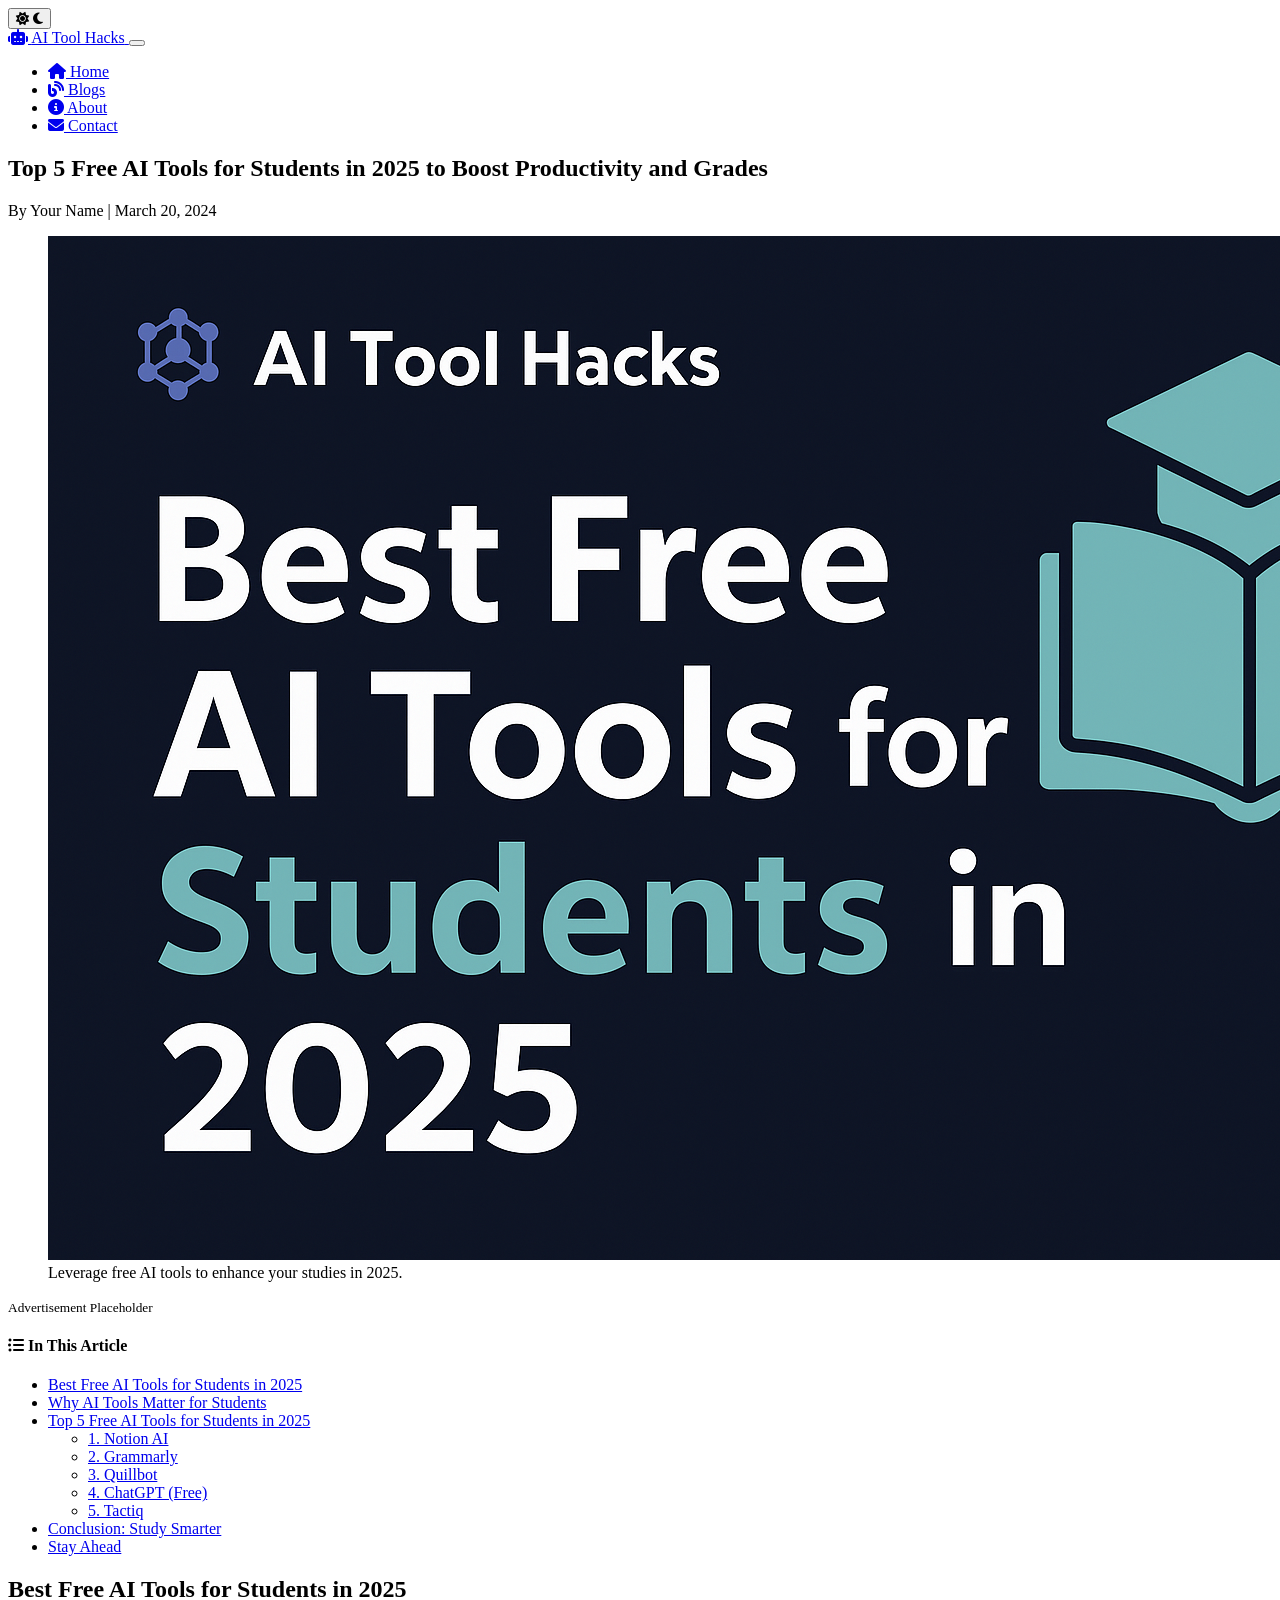
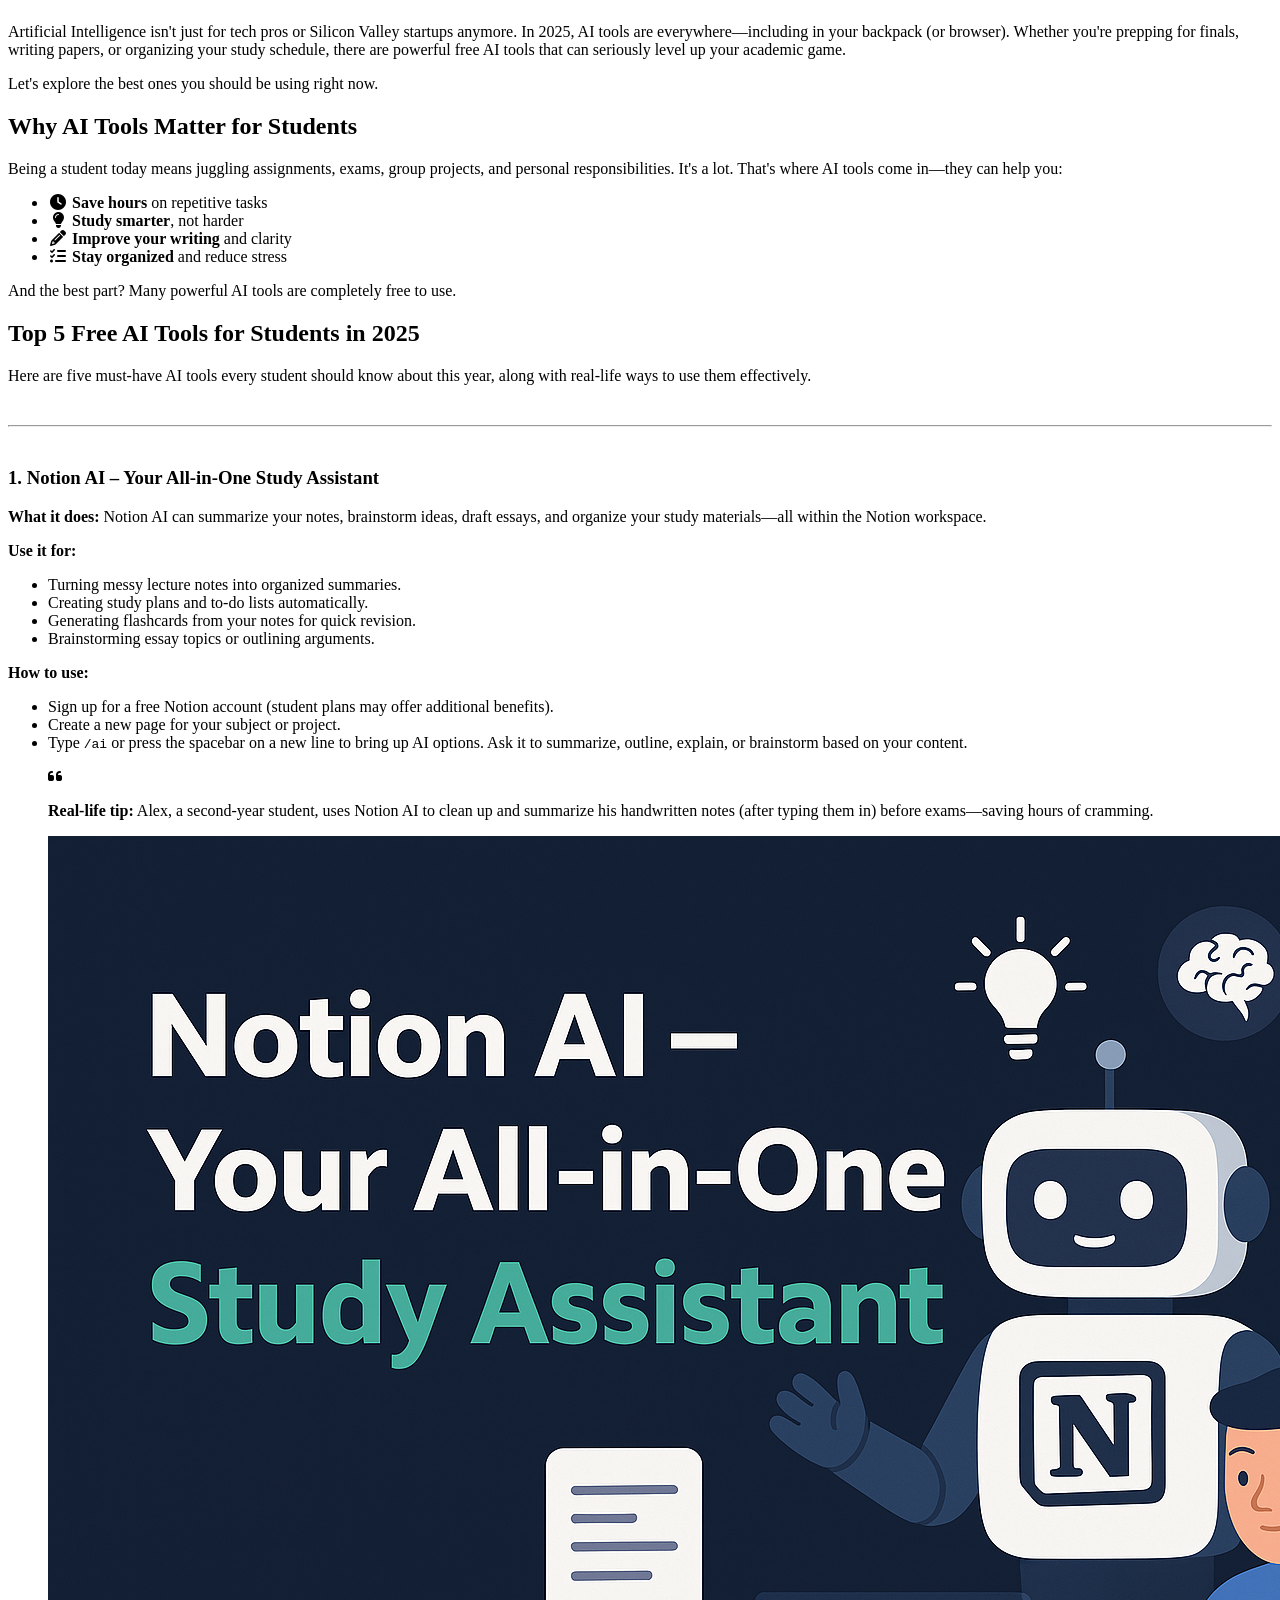
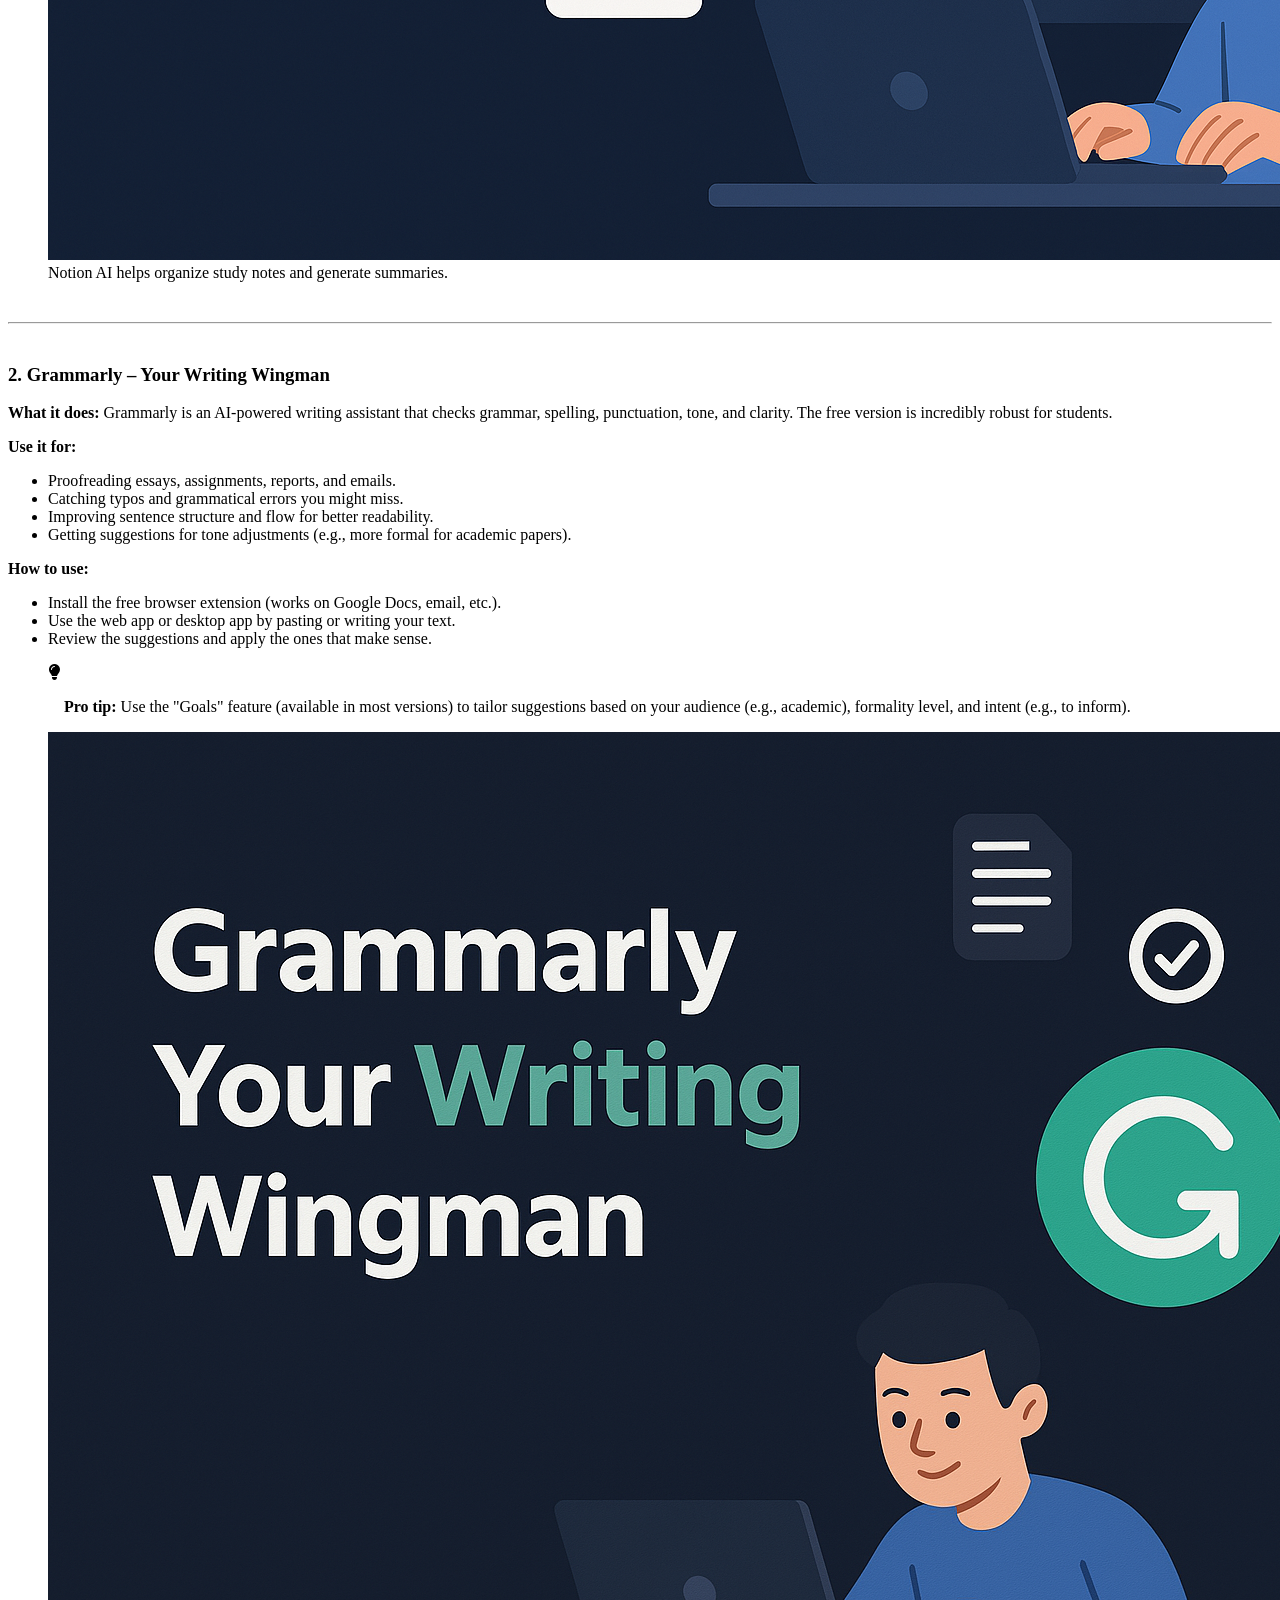
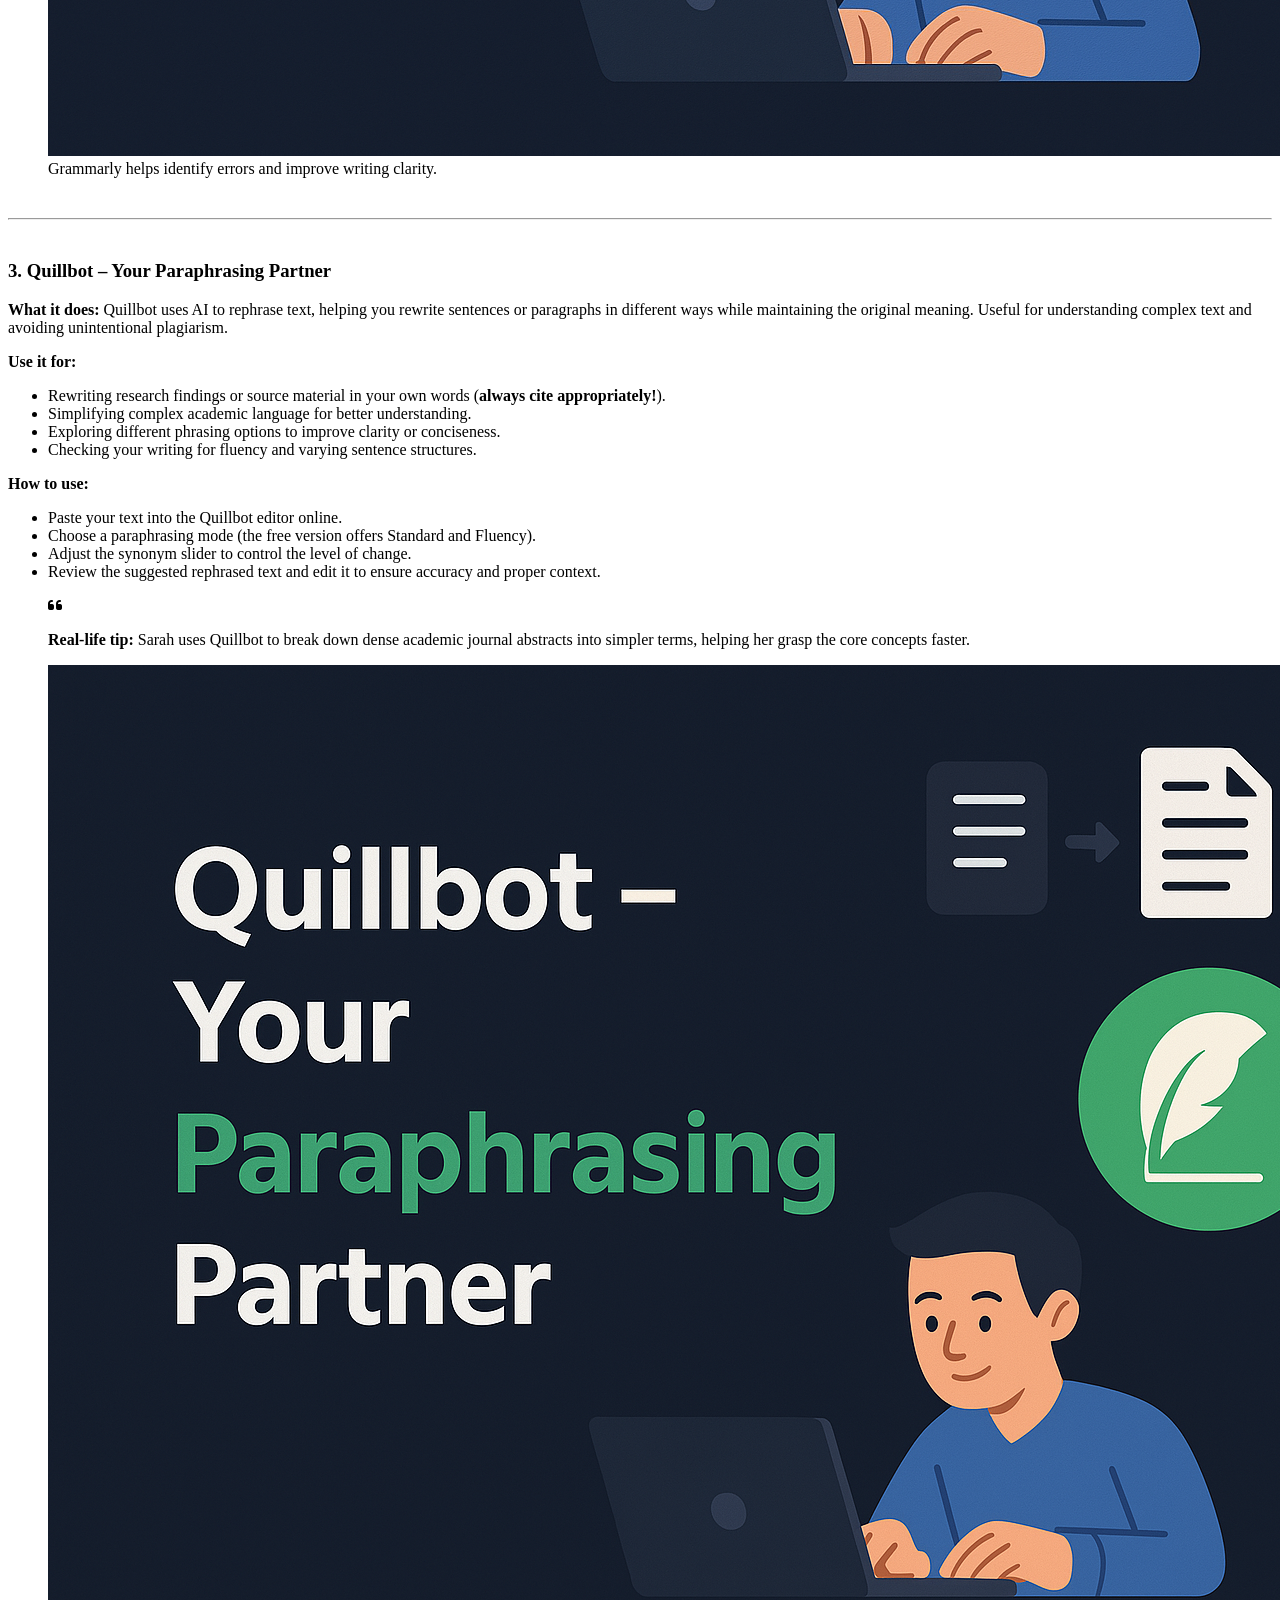
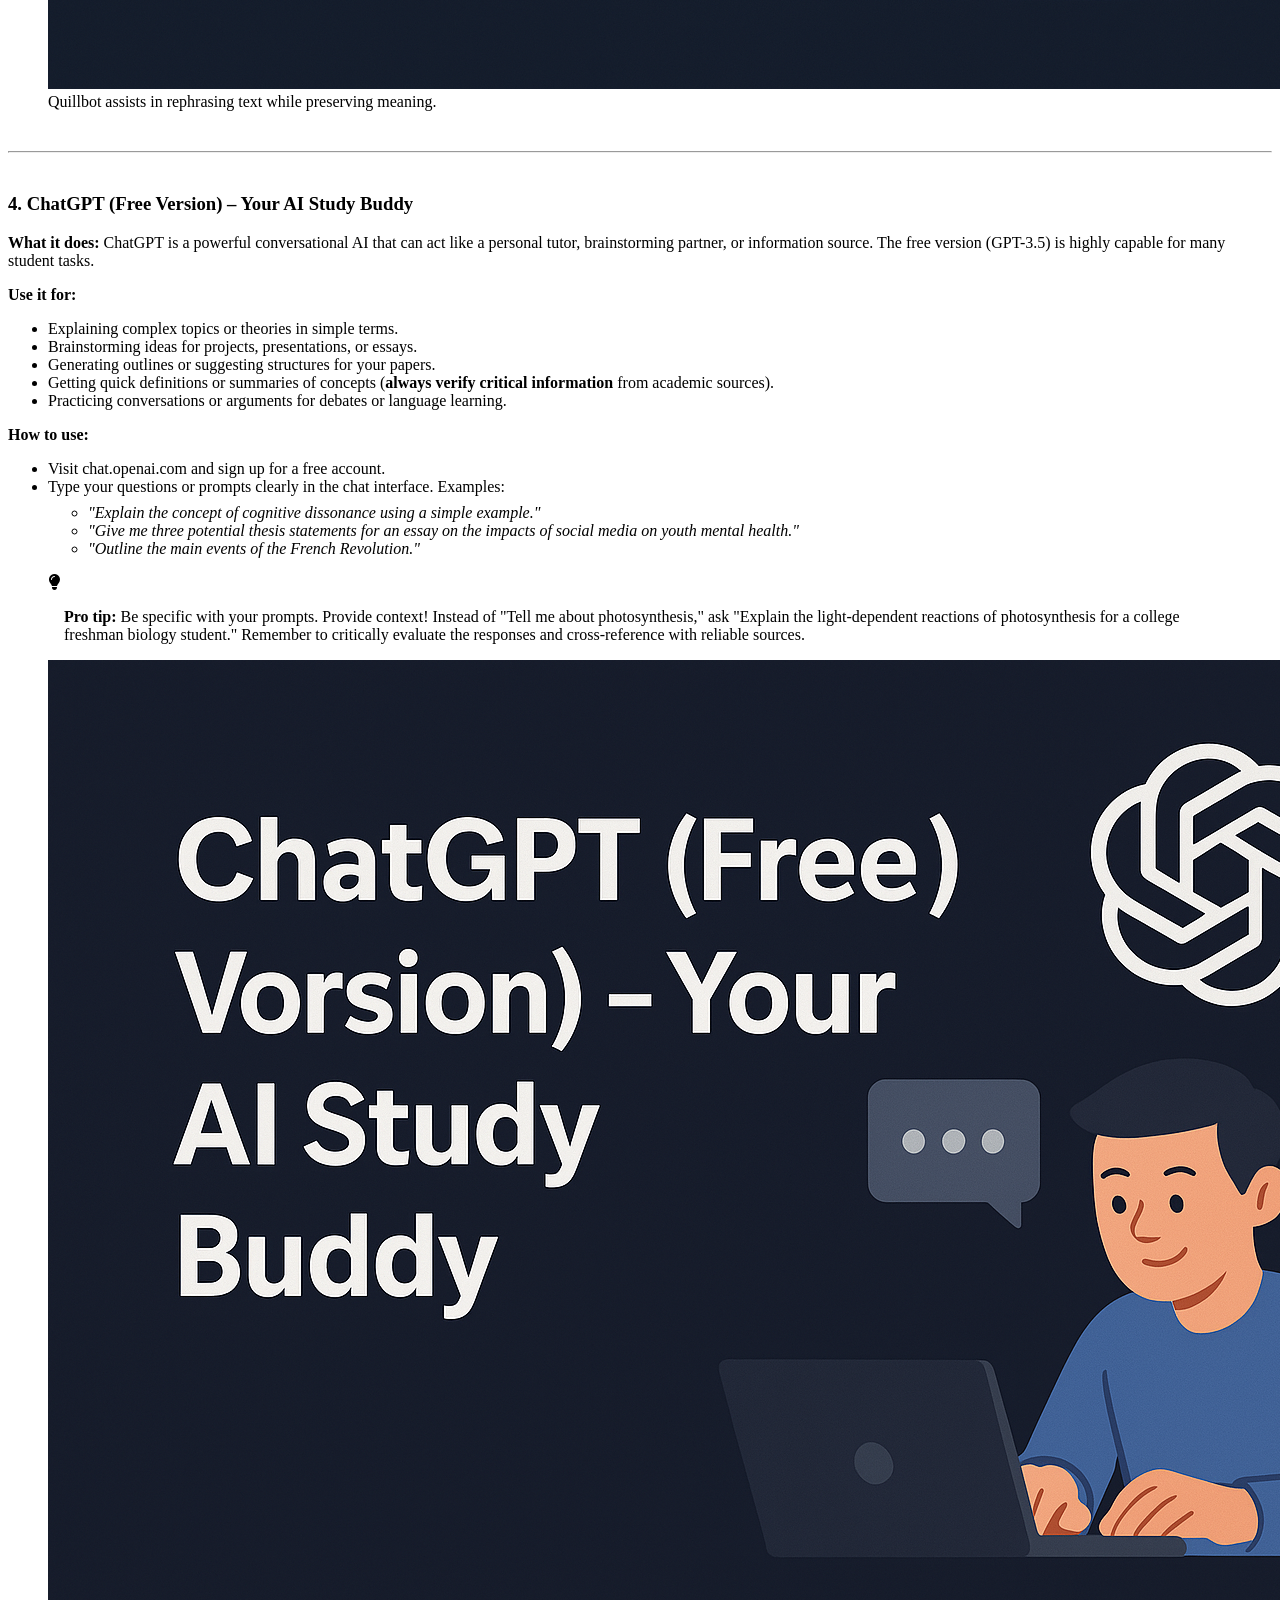
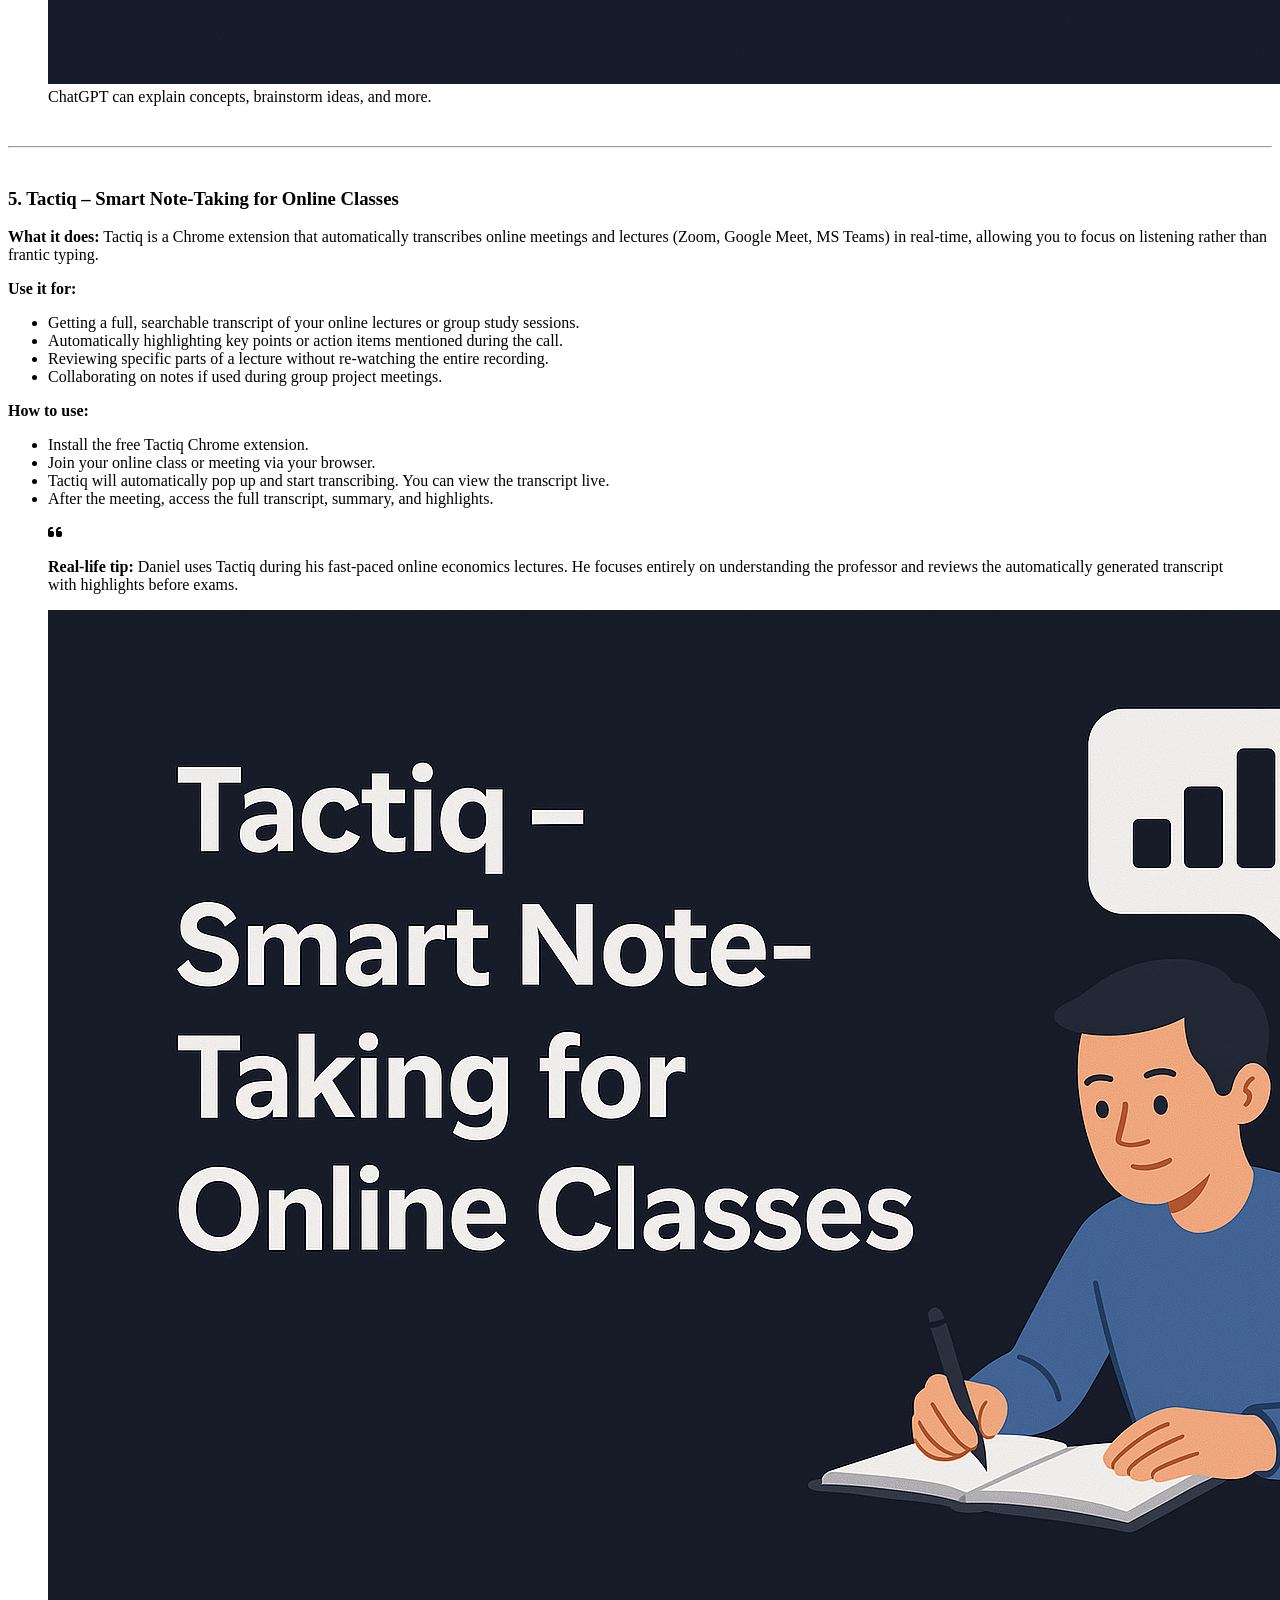
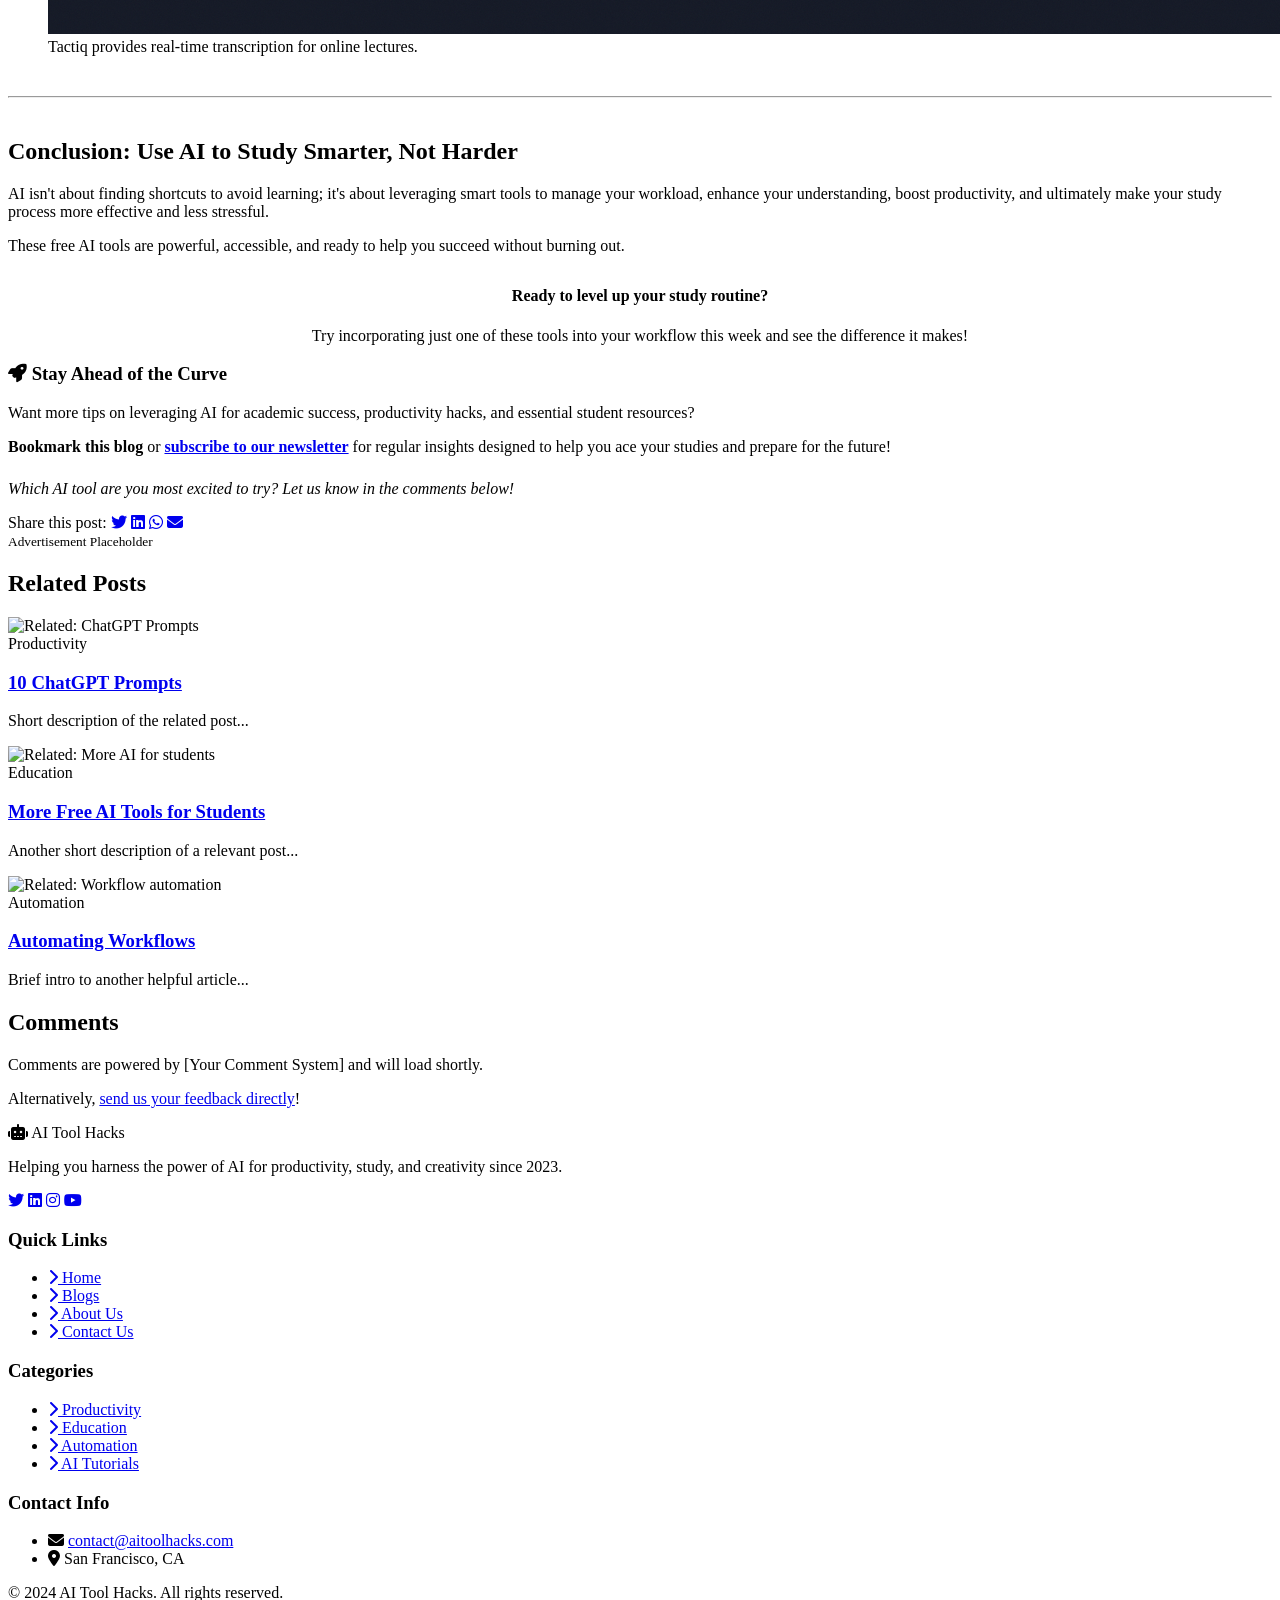
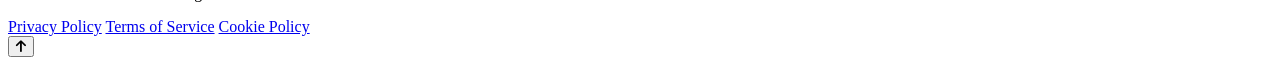
==== blog/blog1.html @ 60e27193 "Some changes" ====
<!DOCTYPE html>
<!-- Added data-page attribute for robust nav highlighting -->
<html lang="en" data-theme="dark" data-page="blog-post">

<head>
    <meta charset="UTF-8">
    <meta name="viewport" content="width=device-width, initial-scale=1.0">

    <!-- === SEO Meta Tags (From original blog1.html) === -->
    <title>Top 5 Free AI Tools for Students in 2025 - AI Tool Hacks</title>
    <meta name="description" content="Discover the best free AI tools for students in 2025 to improve writing, study smarter, take better notes, and save time—all without spending a dime.">
    <link rel="canonical" href="https://www.aitoolhacks.com/blog/free-ai-tools-students-2025" />

    <!-- Open Graph / Facebook (From original blog1.html) -->
    <meta property="og:type" content="article">
    <meta property="og:url" content="https://www.aitoolhacks.com/blog/free-ai-tools-students-2025">
    <meta property="og:title" content="Top 5 Free AI Tools for Students in 2025 to Boost Productivity and Grades - AI Tool Hacks">
    <meta property="og:description" content="Discover the best free AI tools for students in 2025 to improve writing, study smarter, take better notes, and save time.">
    <meta property="og:image" content="https://www.aitoolhacks.com/images/blog/students-ai-tools-cover.jpg">
    <meta property="article:published_time" content="2024-03-20T10:00:00Z" />
    <meta property="article:author" content="Your Name" /> <!-- ★ UPDATE Author if needed ★ -->

    <!-- Twitter (From original blog1.html) -->
    <meta property="twitter:card" content="summary_large_image">
    <meta property="twitter:url" content="https://www.aitoolhacks.com/blog/free-ai-tools-students-2025">
    <meta property="twitter:title" content="Top 5 Free AI Tools for Students in 2025 - AI Tool Hacks">
    <meta property="twitter:description" content="Discover the best free AI tools for students in 2025 to improve writing, study smarter, take better notes, and save time.">
    <meta property="twitter:image" content="https://www.aitoolhacks.com/images/blog/students-ai-tools-cover.jpg">

    <!-- Favicon (Add your favicon links here) -->
    <!-- <link rel="icon" href="/favicon.ico" sizes="any"> -->

    <!-- Stylesheets -->
    <link rel="stylesheet" href="https://cdnjs.cloudflare.com/ajax/libs/font-awesome/6.4.0/css/all.min.css" integrity="sha512-iecdLmaskl7CVkqkXNQ/ZH/XLlvWZOJyj7Yy7tcenmpD1ypASozpmT/E0iPtmFIB46ZmdtAc9eNBvH0H/ZpiBw==" crossorigin="anonymous" referrerpolicy="no-referrer" />
    <!-- ★ CRITICAL: Verify this path is correct relative to your HTML file location ★ -->
    <link rel="stylesheet" href="../assets/css/blog1.css">

    <!-- Google AdSense placeholder (From original blog1.html) -->
    <script async src="https://pagead2.googlesyndication.com/pagead/js/adsbygoogle.js?client=ca-pub-0000000000000000" crossorigin="anonymous"></script> <!-- ★ UPDATE Client ID ★ -->

    <!-- No-JS Fallback Message Style -->
    <noscript>
        <style>
            .no-js-message {
                background-color: #334155; color: #f8fafc; padding: 0.75rem 1rem; text-align: center; border-bottom: 1px solid #475569; font-size: 0.9rem; position: sticky; top: 0; z-index: 1005;
            }
            [data-theme="light"] .no-js-message {
                 background-color: #fef3c7; color: #78350f; border-bottom: 1px solid #fcd34d;
            }
        </style>
    </noscript>
</head>
<body>
    <!-- No-JS Fallback Message -->
    <noscript>
        <div class="no-js-message">
            JavaScript is disabled. Theme switching, mobile navigation, animations, and table of contents links may not work as intended.
        </div>
    </noscript>

    <!-- Theme Toggle (From Template) -->
    <button class="theme-toggle" aria-label="Toggle light mode">
        <i class="fas fa-sun"></i>
        <i class="fas fa-moon"></i>
    </button>

    <!-- Reusable Navigation (Structure from Template, content verified against original blog1) -->
    <nav class="navbar" role="navigation" aria-label="Main Navigation">
        <div class="container">
            <a href="/" class="logo" data-nav="logo">
                <span class="logo-icon"><i class="fas fa-robot"></i></span>
                <span>AI Tool Hacks</span>
            </a>
            <button class="menu-toggle" aria-label="Toggle navigation" aria-expanded="false" aria-controls="nav-links-list">
                <span class="hamburger"></span>
            </button>
            <ul class="nav-links" id="nav-links-list">
                <li><a href="/index.html" data-nav="home"><i class="fas fa-home"></i> Home</a></li>
                <li><a href="/blogs.html" data-nav="blogs"><i class="fas fa-blog"></i> Blogs</a></li>
                <li><a href="/about.html" data-nav="about"><i class="fas fa-info-circle"></i> About</a></li>
                <li><a href="/contact.html" data-nav="contact"><i class="fas fa-envelope"></i> Contact</a></li>
            </ul>
        </div>
    </nav>

    <!-- Main Blog Post Content -->
    <main class="blog-container container">
         <!-- Add 'animate-on-scroll' class for JS targeting -->
        <article class="blog-post animate-on-scroll">
            <header class="blog-post-header">
                <!-- === Content from original blog1.html === -->
                <h1>Top 5 Free AI Tools for Students in 2025 to Boost Productivity and Grades</h1>
                 <div class="blog-post-meta">
                     <span class="author-name">By Your Name</span> <!-- ★ UPDATE Author ★ -->
                     <span class="separator">|</span>
                     <time datetime="2024-03-20">March 20, 2024</time> <!-- ★ UPDATE Date if needed ★ -->
                 </div>
                 <!-- === END UPDATE SECTION === -->
            </header>

            <!-- Optional Cover Image (From original blog1.html) -->
            <figure class="cover-image">
                 <!-- === UPDATE THIS IMAGE PER POST (or remove figure) === -->
                 <img src="../assets/images/blog1/ai_for_student.png"
                      alt="Students collaborating around a laptop displaying abstract AI concepts"
                      loading="lazy">
                 <figcaption>Leverage free AI tools to enhance your studies in 2025.</figcaption>
                 <!-- === END UPDATE SECTION === -->
            </figure>

             <!-- AdSense Banner (Top of Content) -->
             <div class="ad-container ad-container-post">
                 <ins class="adsbygoogle" style="display:block; text-align:center;" data-ad-layout="in-article" data-ad-format="fluid" data-ad-client="ca-pub-0000000000000000" data-ad-slot="1111111111"></ins> <!-- ★ UPDATE Codes ★ -->
                 <script>(adsbygoogle = window.adsbygoogle || []).push({});</script>
                 <small class="ad-placeholder-text">Advertisement Placeholder</small>
             </div>

             <!-- === START BLOG POST CONTENT (From original blog1.html / PDF) === -->
             <section class="blog-post-content">

                 <!-- TOC (From original blog1.html) -->
                 <nav class="toc animate-on-scroll" aria-labelledby="toc-heading">
                      <h4 id="toc-heading"><i class="fas fa-list-ul" aria-hidden="true"></i> In This Article</h4>
                     <ul>
                         <li><a href="#intro">Best Free AI Tools for Students in 2025</a></li>
                         <li><a href="#why-ai-matters">Why AI Tools Matter for Students</a></li>
                         <li><a href="#top-5-tools">Top 5 Free AI Tools for Students in 2025</a>
                             <ul>
                                 <li><a href="#tool-notion-ai">1. Notion AI</a></li>
                                 <li><a href="#tool-grammarly">2. Grammarly</a></li>
                                 <li><a href="#tool-quillbot">3. Quillbot</a></li>
                                 <li><a href="#tool-chatgpt">4. ChatGPT (Free)</a></li>
                                 <li><a href="#tool-tactiq">5. Tactiq</a></li>
                             </ul>
                         </li>
                         <li><a href="#conclusion">Conclusion: Study Smarter</a></li>
                         <li><a href="#cta">Stay Ahead</a></li>
                     </ul>
                 </nav>

                 <!-- Content Sections (Ensure all tags are properly closed) -->
                 <h2 id="intro">Best Free AI Tools for Students in 2025</h2>
                 <p>Artificial Intelligence isn't just for tech pros or Silicon Valley startups anymore. In 2025, AI tools are everywhere—including in your backpack (or browser). Whether you're prepping for finals, writing papers, or organizing your study schedule, there are powerful free AI tools that can seriously level up your academic game.</p>
                 <p>Let's explore the best ones you should be using right now.</p>

                 <h2 id="why-ai-matters">Why AI Tools Matter for Students</h2>
                 <p>Being a student today means juggling assignments, exams, group projects, and personal responsibilities. It's a lot. That's where AI tools come in—they can help you:</p>
                 <ul>
                     <li><i class="fas fa-clock fa-fw" aria-hidden="true" style="color: var(--primary-color);"></i> <strong>Save hours</strong> on repetitive tasks</li>
                     <li><i class="fas fa-lightbulb fa-fw" aria-hidden="true" style="color: var(--primary-color);"></i> <strong>Study smarter</strong>, not harder</li>
                     <li><i class="fas fa-pencil-alt fa-fw" aria-hidden="true" style="color: var(--primary-color);"></i> <strong>Improve your writing</strong> and clarity</li>
                     <li><i class="fas fa-tasks fa-fw" aria-hidden="true" style="color: var(--primary-color);"></i> <strong>Stay organized</strong> and reduce stress</li>
                 </ul>
                 <p>And the best part? Many powerful AI tools are completely free to use.</p>

                 <h2 id="top-5-tools">Top 5 Free AI Tools for Students in 2025</h2>
                 <p>Here are five must-have AI tools every student should know about this year, along with real-life ways to use them effectively.</p>

                 <hr style="border-color: var(--border-color); margin: 2.5rem 0;">

                 <h3 id="tool-notion-ai">1. Notion AI – Your All-in-One Study Assistant</h3>
                  <p><strong>What it does:</strong> Notion AI can summarize your notes, brainstorm ideas, draft essays, and organize your study materials—all within the Notion workspace.</p>
                  <p><strong>Use it for:</strong></p>
                  <ul>
                      <li>Turning messy lecture notes into organized summaries.</li>
                      <li>Creating study plans and to-do lists automatically.</li>
                      <li>Generating flashcards from your notes for quick revision.</li>
                      <li>Brainstorming essay topics or outlining arguments.</li>
                  </ul>
                  <p><strong>How to use:</strong></p>
                  <ul>
                      <li>Sign up for a free Notion account (student plans may offer additional benefits).</li>
                      <li>Create a new page for your subject or project.</li>
                      <li>Type <code>/ai</code> or press the spacebar on a new line to bring up AI options. Ask it to summarize, outline, explain, or brainstorm based on your content.</li>
                  </ul>
                   <blockquote class="animate-on-scroll"> <!-- Added animation class -->
                      <i class="fas fa-quote-left" aria-hidden="true"></i>
                      <p><strong>Real-life tip:</strong> Alex, a second-year student, uses Notion AI to clean up and summarize his handwritten notes (after typing them in) before exams—saving hours of cramming.</p>
                  </blockquote>
                   <figure class="inline-image animate-on-scroll">
                      <img src="../assets/images/blog1/ai_notion.png" alt="Illustrative screenshot of Notion AI summarizing notes." loading="lazy"> <!-- ★ UPDATE Image if needed ★ -->
                      <figcaption>Notion AI helps organize study notes and generate summaries.</figcaption>
                  </figure>

                 <hr style="border-color: var(--border-color); margin: 2.5rem 0;">

                 <h3 id="tool-grammarly">2. Grammarly – Your Writing Wingman</h3>
                  <p><strong>What it does:</strong> Grammarly is an AI-powered writing assistant that checks grammar, spelling, punctuation, tone, and clarity. The free version is incredibly robust for students.</p>
                  <p><strong>Use it for:</strong></p>
                  <ul>
                      <li>Proofreading essays, assignments, reports, and emails.</li>
                      <li>Catching typos and grammatical errors you might miss.</li>
                      <li>Improving sentence structure and flow for better readability.</li>
                      <li>Getting suggestions for tone adjustments (e.g., more formal for academic papers).</li>
                  </ul>
                  <p><strong>How to use:</strong></p>
                   <ul>
                      <li>Install the free browser extension (works on Google Docs, email, etc.).</li>
                      <li>Use the web app or desktop app by pasting or writing your text.</li>
                      <li>Review the suggestions and apply the ones that make sense.</li>
                  </ul>
                   <blockquote class="animate-on-scroll"> <!-- Added animation class -->
                       <i class="fas fa-lightbulb" aria-hidden="true"></i>
                       <p style="margin-left: 1rem;"><strong>Pro tip:</strong> Use the "Goals" feature (available in most versions) to tailor suggestions based on your audience (e.g., academic), formality level, and intent (e.g., to inform).</p>
                  </blockquote>
                   <figure class="inline-image animate-on-scroll">
                      <img src="../assets/images/blog1/ai_grammaly.png" alt="Example of Grammarly dashboard showing writing suggestions." loading="lazy"> <!-- ★ UPDATE Image if needed ★ -->
                      <figcaption>Grammarly helps identify errors and improve writing clarity.</figcaption>
                   </figure>

                 <hr style="border-color: var(--border-color); margin: 2.5rem 0;">

                 <h3 id="tool-quillbot">3. Quillbot – Your Paraphrasing Partner</h3>
                  <p><strong>What it does:</strong> Quillbot uses AI to rephrase text, helping you rewrite sentences or paragraphs in different ways while maintaining the original meaning. Useful for understanding complex text and avoiding unintentional plagiarism.</p>
                  <p><strong>Use it for:</strong></p>
                  <ul>
                      <li>Rewriting research findings or source material in your own words (<strong>always cite appropriately!</strong>).</li>
                      <li>Simplifying complex academic language for better understanding.</li>
                      <li>Exploring different phrasing options to improve clarity or conciseness.</li>
                      <li>Checking your writing for fluency and varying sentence structures.</li>
                  </ul>
                  <p><strong>How to use:</strong></p>
                  <ul>
                      <li>Paste your text into the Quillbot editor online.</li>
                      <li>Choose a paraphrasing mode (the free version offers Standard and Fluency).</li>
                      <li>Adjust the synonym slider to control the level of change.</li>
                      <li>Review the suggested rephrased text and edit it to ensure accuracy and proper context.</li>
                  </ul>
                  <blockquote class="animate-on-scroll"> <!-- Added animation class -->
                       <i class="fas fa-quote-left" aria-hidden="true"></i>
                       <p><strong>Real-life tip:</strong> Sarah uses Quillbot to break down dense academic journal abstracts into simpler terms, helping her grasp the core concepts faster.</p>
                  </blockquote>
                  <figure class="inline-image animate-on-scroll">
                      <img src="../assets/images/blog1/ai_quillboat.png" alt="Conceptual image showing Quillbot paraphrasing text." loading="lazy"> <!-- ★ UPDATE Image if needed ★ -->
                      <figcaption>Quillbot assists in rephrasing text while preserving meaning.</figcaption>
                   </figure>

                 <hr style="border-color: var(--border-color); margin: 2.5rem 0;">

                 <h3 id="tool-chatgpt">4. ChatGPT (Free Version) – Your AI Study Buddy</h3>
                  <p><strong>What it does:</strong> ChatGPT is a powerful conversational AI that can act like a personal tutor, brainstorming partner, or information source. The free version (GPT-3.5) is highly capable for many student tasks.</p>
                  <p><strong>Use it for:</strong></p>
                  <ul>
                      <li>Explaining complex topics or theories in simple terms.</li>
                      <li>Brainstorming ideas for projects, presentations, or essays.</li>
                      <li>Generating outlines or suggesting structures for your papers.</li>
                      <li>Getting quick definitions or summaries of concepts (<strong style="color: var(--accent-color);">always verify critical information</strong> from academic sources).</li>
                      <li>Practicing conversations or arguments for debates or language learning.</li>
                  </ul>
                  <p><strong>How to use:</strong></p>
                   <ul>
                      <li>Visit chat.openai.com and sign up for a free account.</li>
                      <li>Type your questions or prompts clearly in the chat interface. Examples:
                          <ul style="margin-top: 0.5rem; font-style: italic; color: var(--text-light);">
                               <li>"Explain the concept of cognitive dissonance using a simple example."</li>
                               <li>"Give me three potential thesis statements for an essay on the impacts of social media on youth mental health."</li>
                               <li>"Outline the main events of the French Revolution."</li>
                          </ul>
                      </li>
                   </ul>
                  <blockquote class="animate-on-scroll"> <!-- Added animation class -->
                      <i class="fas fa-lightbulb" aria-hidden="true"></i>
                      <p style="margin-left: 1rem;"><strong>Pro tip:</strong> Be specific with your prompts. Provide context! Instead of "Tell me about photosynthesis," ask "Explain the light-dependent reactions of photosynthesis for a college freshman biology student." Remember to critically evaluate the responses and cross-reference with reliable sources.</p>
                  </blockquote>
                  <figure class="inline-image animate-on-scroll">
                      <img src="../assets/images/blog1/ai_chatGPT.png" alt="Screenshot illustration of a ChatGPT conversation interface." loading="lazy"> <!-- ★ UPDATE Image if needed ★ -->
                      <figcaption>ChatGPT can explain concepts, brainstorm ideas, and more.</figcaption>
                   </figure>

                 <hr style="border-color: var(--border-color); margin: 2.5rem 0;">

                 <h3 id="tool-tactiq">5. Tactiq – Smart Note-Taking for Online Classes</h3>
                  <p><strong>What it does:</strong> Tactiq is a Chrome extension that automatically transcribes online meetings and lectures (Zoom, Google Meet, MS Teams) in real-time, allowing you to focus on listening rather than frantic typing.</p>
                  <p><strong>Use it for:</strong></p>
                  <ul>
                      <li>Getting a full, searchable transcript of your online lectures or group study sessions.</li>
                      <li>Automatically highlighting key points or action items mentioned during the call.</li>
                      <li>Reviewing specific parts of a lecture without re-watching the entire recording.</li>
                      <li>Collaborating on notes if used during group project meetings.</li>
                  </ul>
                  <p><strong>How to use:</strong></p>
                  <ul>
                      <li>Install the free Tactiq Chrome extension.</li>
                      <li>Join your online class or meeting via your browser.</li>
                      <li>Tactiq will automatically pop up and start transcribing. You can view the transcript live.</li>
                      <li>After the meeting, access the full transcript, summary, and highlights.</li>
                  </ul>
                   <blockquote class="animate-on-scroll"> <!-- Added animation class -->
                       <i class="fas fa-quote-left" aria-hidden="true"></i>
                       <p><strong>Real-life tip:</strong> Daniel uses Tactiq during his fast-paced online economics lectures. He focuses entirely on understanding the professor and reviews the automatically generated transcript with highlights before exams.</p>
                  </blockquote>
                   <figure class="inline-image animate-on-scroll">
                      <img src="../assets/images/blog1/ai_tactiq.png" alt="Example of a video call interface with Tactiq transcription panel." loading="lazy"> <!-- ★ UPDATE Image if needed ★ -->
                      <figcaption>Tactiq provides real-time transcription for online lectures.</figcaption>
                   </figure>

                  <hr style="border-color: var(--border-color); margin: 2.5rem 0;">

                 <h2 id="conclusion">Conclusion: Use AI to Study Smarter, Not Harder</h2>
                 <p>AI isn't about finding shortcuts to avoid learning; it's about leveraging smart tools to manage your workload, enhance your understanding, boost productivity, and ultimately make your study process more effective and less stressful.</p>
                 <p>These free AI tools are powerful, accessible, and ready to help you succeed without burning out.</p>

                 <h4 style="margin-top: 2rem; text-align: center; font-weight: 600;">Ready to level up your study routine?</h4>
                 <p style="text-align: center;">Try incorporating just one of these tools into your workflow this week and see the difference it makes!</p>

                 <!-- Optional Call-to-Action (From original blog1.html) -->
                  <section id="cta" class="cta-section animate-on-scroll">
                      <h3><i class="fas fa-rocket" aria-hidden="true"></i> Stay Ahead of the Curve</h3>
                      <p>Want more tips on leveraging AI for academic success, productivity hacks, and essential student resources?</p>
                      <p><strong>Bookmark this blog</strong> or <a href="#subscribe-link" style="font-weight: 600;">subscribe to our newsletter</a> <!-- ★ UPDATE link if needed --> for regular insights designed to help you ace your studies and prepare for the future!</p>
                       <p style="margin-top: 1.5rem; font-style: italic; color: var(--text-light);">Which AI tool are you most excited to try? Let us know in the comments below!</p>
                  </section>

             </section>
             <!-- === END BLOG POST CONTENT === -->

             <!-- Share Buttons (From original blog1.html) -->
             <div class="share-buttons">
                 <span>Share this post:</span>
                  <!-- ★ UPDATE URLs and Text in share links if needed ★ -->
                  <a href="https://twitter.com/intent/tweet?url=https%3A%2F%2Fwww.aitoolhacks.com%2Fblog%2Ffree-ai-tools-students-2025&text=Top%205%20Free%20AI%20Tools%20for%20Students%20in%202025%20via%20%40YourTwitterHandle" target="_blank" rel="noopener noreferrer" aria-label="Share on Twitter"><i class="fab fa-twitter"></i></a> <!-- ★ Add Twitter Handle ★ -->
                  <a href="https://www.linkedin.com/sharing/share-offsite/?url=https%3A%2F%2Fwww.aitoolhacks.com%2Fblog%2Ffree-ai-tools-students-2025" target="_blank" rel="noopener noreferrer" aria-label="Share on LinkedIn"><i class="fab fa-linkedin"></i></a>
                  <a href="https://api.whatsapp.com/send?text=Check%20out%20this%20post%20on%20AI%20Tool%20Hacks%3A%20Top%205%20Free%20AI%20Tools%20for%20Students%20in%202025%20https%3A%2F%2Fwww.aitoolhacks.com%2Fblog%2Ffree-ai-tools-students-2025" target="_blank" rel="noopener noreferrer" aria-label="Share on WhatsApp"><i class="fab fa-whatsapp"></i></a>
                  <a href="mailto:?subject=Check%20out%20this%20post%20on%20AI%20Tool%20Hacks&body=I%20thought%20you%20might%20find%20this%20interesting%3A%20Top%205%20Free%20AI%20Tools%20for%20Students%20in%202025%0Ahttps%3A%2F%2Fwww.aitoolhacks.com%2Fblog%2Ffree-ai-tools-students-2025" aria-label="Share via Email"><i class="fas fa-envelope"></i></a>
             </div>

             <!-- AdSense Banner (Bottom of Content) -->
             <div class="ad-container ad-container-post">
                 <ins class="adsbygoogle" style="display:block; text-align:center;" data-ad-layout="in-article" data-ad-format="fluid" data-ad-client="ca-pub-0000000000000000" data-ad-slot="2222222222"></ins> <!-- ★ UPDATE Codes ★ -->
                  <script>(adsbygoogle = window.adsbygoogle || []).push({});</script>
                 <small class="ad-placeholder-text">Advertisement Placeholder</small>
             </div>
        </article> <!-- End .blog-post -->

        <!-- === RELATED POSTS SECTION (Structure from template, content from original blog1) === -->
        <!-- Add 'animate-on-scroll' class for JS targeting -->
        <section class="related-posts animate-on-scroll">
            <h2>Related Posts</h2>
            <div class="posts-grid">
                <!-- Post Card 1 (Content from original blog1.html) -->
                 <!-- Add 'animate-on-scroll' class for JS targeting -->
                <article class="post-card animate-on-scroll">
                     <div class="post-image">
                          <img src="https://www.aitoolhacks.com/images/blog/related-prompts.jpg" alt="Related: ChatGPT Prompts" loading="lazy">
                      </div>
                      <div class="post-content">
                          <div class="post-meta"> <span class="post-category">Productivity</span> </div>
                          <h3><a href="/blog/related-post-1-slug">10 ChatGPT Prompts</a></h3> <!-- ★ UPDATE Link/Title ★ -->
                          <p>Short description of the related post...</p>
                      </div>
                  </article>
                  <!-- Post Card 2 (Content from original blog1.html) -->
                  <article class="post-card animate-on-scroll">
                      <div class="post-image">
                          <img src="https://www.aitoolhacks.com/images/blog/related-students.jpg" alt="Related: More AI for students" loading="lazy">
                      </div>
                      <div class="post-content">
                          <div class="post-meta"> <span class="post-category">Education</span> </div>
                          <h3><a href="/blog/related-post-2-slug">More Free AI Tools for Students</a></h3> <!-- ★ UPDATE Link/Title ★ -->
                          <p>Another short description of a relevant post...</p>
                      </div>
                  </article>
                  <!-- Post Card 3 (Content from original blog1.html) -->
                  <article class="post-card animate-on-scroll">
                      <div class="post-image">
                          <img src="https://www.aitoolhacks.com/images/blog/related-automation.jpg" alt="Related: Workflow automation" loading="lazy">
                      </div>
                      <div class="post-content">
                          <div class="post-meta"> <span class="post-category">Automation</span> </div>
                          <h3><a href="/blog/related-post-3-slug">Automating Workflows</a></h3> <!-- ★ UPDATE Link/Title ★ -->
                          <p>Brief intro to another helpful article...</p>
                      </div>
                  </article>
            </div>
        </section>
        <!-- === END OF RELATED POSTS SECTION === -->

        <!-- Comment Section Placeholder (From Template) -->
         <!-- Add 'animate-on-scroll' class for JS targeting -->
        <section class="comments-section animate-on-scroll">
            <h2>Comments</h2>
            <div class="comment-placeholder">
                <p>Comments are powered by [Your Comment System] and will load shortly.</p> <!-- ★ UPDATE System ★ -->
                <p>Alternatively, <a href="/contact.html">send us your feedback directly</a>!</p>
                <!-- ★ Add comment system embed code here ★ -->
            </div>
        </section>
    </main>

    <!-- Reusable Footer (From Template) -->
     <footer class="footer">
         <div class="container">
             <div class="footer-content">
                 <div class="footer-section footer-about">
                     <div class="footer-logo">
                         <span class="logo-icon"><i class="fas fa-robot"></i></span>
                         <span>AI Tool Hacks</span>
                     </div>
                     <p>Helping you harness the power of AI for productivity, study, and creativity since 2023.</p>
                      <div class="social-links">
                         <a href="#" aria-label="Follow us on Twitter"><i class="fab fa-twitter"></i></a> <!-- ★ UPDATE links ★ -->
                         <a href="#" aria-label="Connect with us on LinkedIn"><i class="fab fa-linkedin"></i></a><!-- ★ UPDATE links ★ -->
                         <a href="#" aria-label="Follow us on Instagram"><i class="fab fa-instagram"></i></a><!-- ★ UPDATE links ★ -->
                         <a href="#" aria-label="Subscribe to our YouTube channel"><i class="fab fa-youtube"></i></a><!-- ★ UPDATE links ★ -->
                     </div>
                 </div>
                 <div class="footer-section">
                     <h3>Quick Links</h3>
                     <ul>
                         <li><a href="/"><i class="fas fa-chevron-right"></i> Home</a></li>
                         <li><a href="/blogs.html"><i class="fas fa-chevron-right"></i> Blogs</a></li>
                         <li><a href="/about.html"><i class="fas fa-chevron-right"></i> About Us</a></li>
                         <li><a href="/contact.html"><i class="fas fa-chevron-right"></i> Contact Us</a></li>
                     </ul>
                 </div>
                 <div class="footer-section">
                     <h3>Categories</h3> <!-- ★ UPDATE links if using category pages ★ -->
                     <ul>
                         <li><a href="#"><i class="fas fa-chevron-right"></i> Productivity</a></li>
                         <li><a href="#"><i class="fas fa-chevron-right"></i> Education</a></li>
                         <li><a href="#"><i class="fas fa-chevron-right"></i> Automation</a></li>
                         <li><a href="#"><i class="fas fa-chevron-right"></i> AI Tutorials</a></li>
                     </ul>
                 </div>
                 <div class="footer-section">
                      <h3>Contact Info</h3>
                     <ul>
                         <li><i class="fas fa-envelope"></i> <a href="mailto:contact@aitoolhacks.com">contact@aitoolhacks.com</a></li> <!-- ★ UPDATE Email ★ -->
                         <li><i class="fas fa-map-marker-alt"></i> San Francisco, CA</li> <!-- ★ UPDATE Location ★ -->
                     </ul>
                 </div>
             </div>
             <div class="footer-bottom">
                  <p>© <span id="current-year">2024</span> AI Tool Hacks. All rights reserved.</p>
                 <div class="footer-links"> <!-- ★ UPDATE links ★ -->
                     <a href="#">Privacy Policy</a>
                     <a href="#">Terms of Service</a>
                     <a href="#">Cookie Policy</a>
                 </div>
             </div>
         </div>
     </footer>

    <!-- Scroll to Top Button (From Template) -->
    <button class="scroll-to-top" aria-label="Scroll back to top">
        <i class="fas fa-arrow-up"></i>
    </button>

    <!-- ★ CRITICAL: Verify this path is correct relative to your HTML file location ★ -->
    <script src="../assets/js/blog1.js"></script>

</body>
</html>
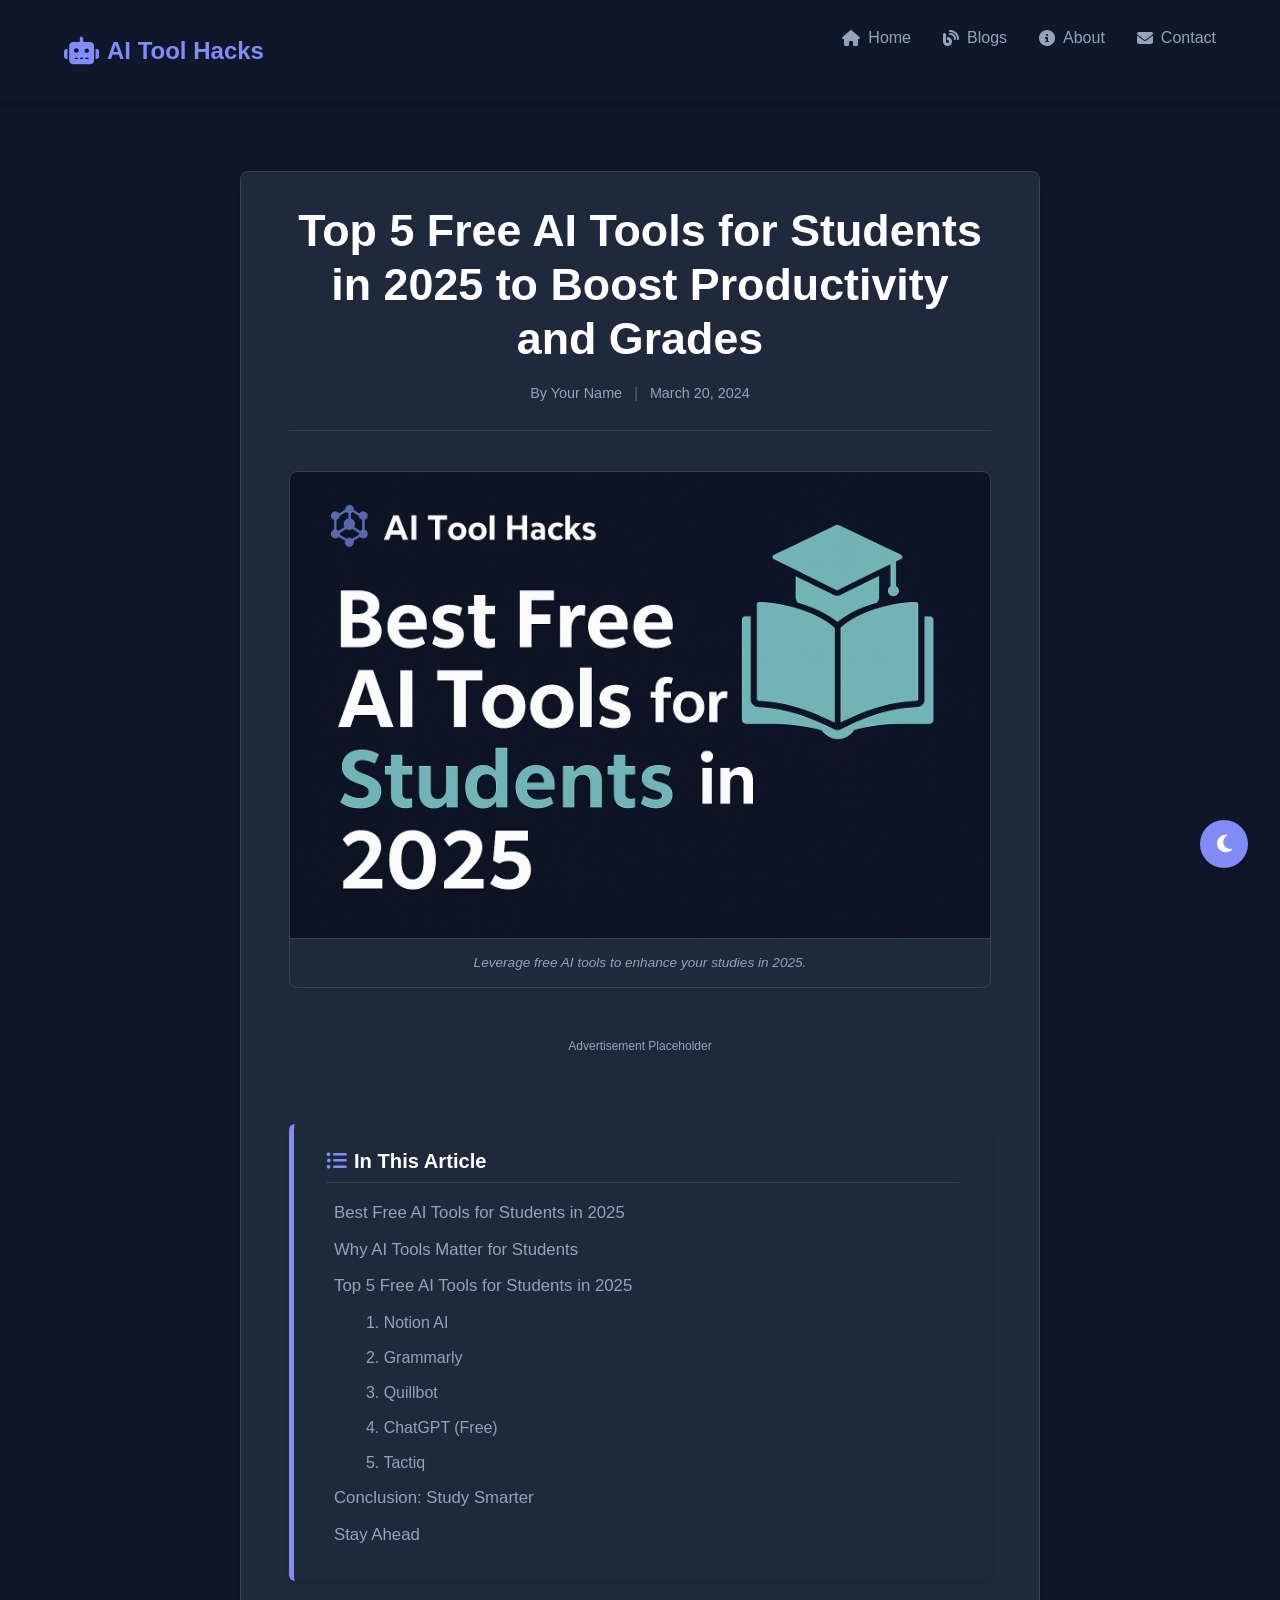
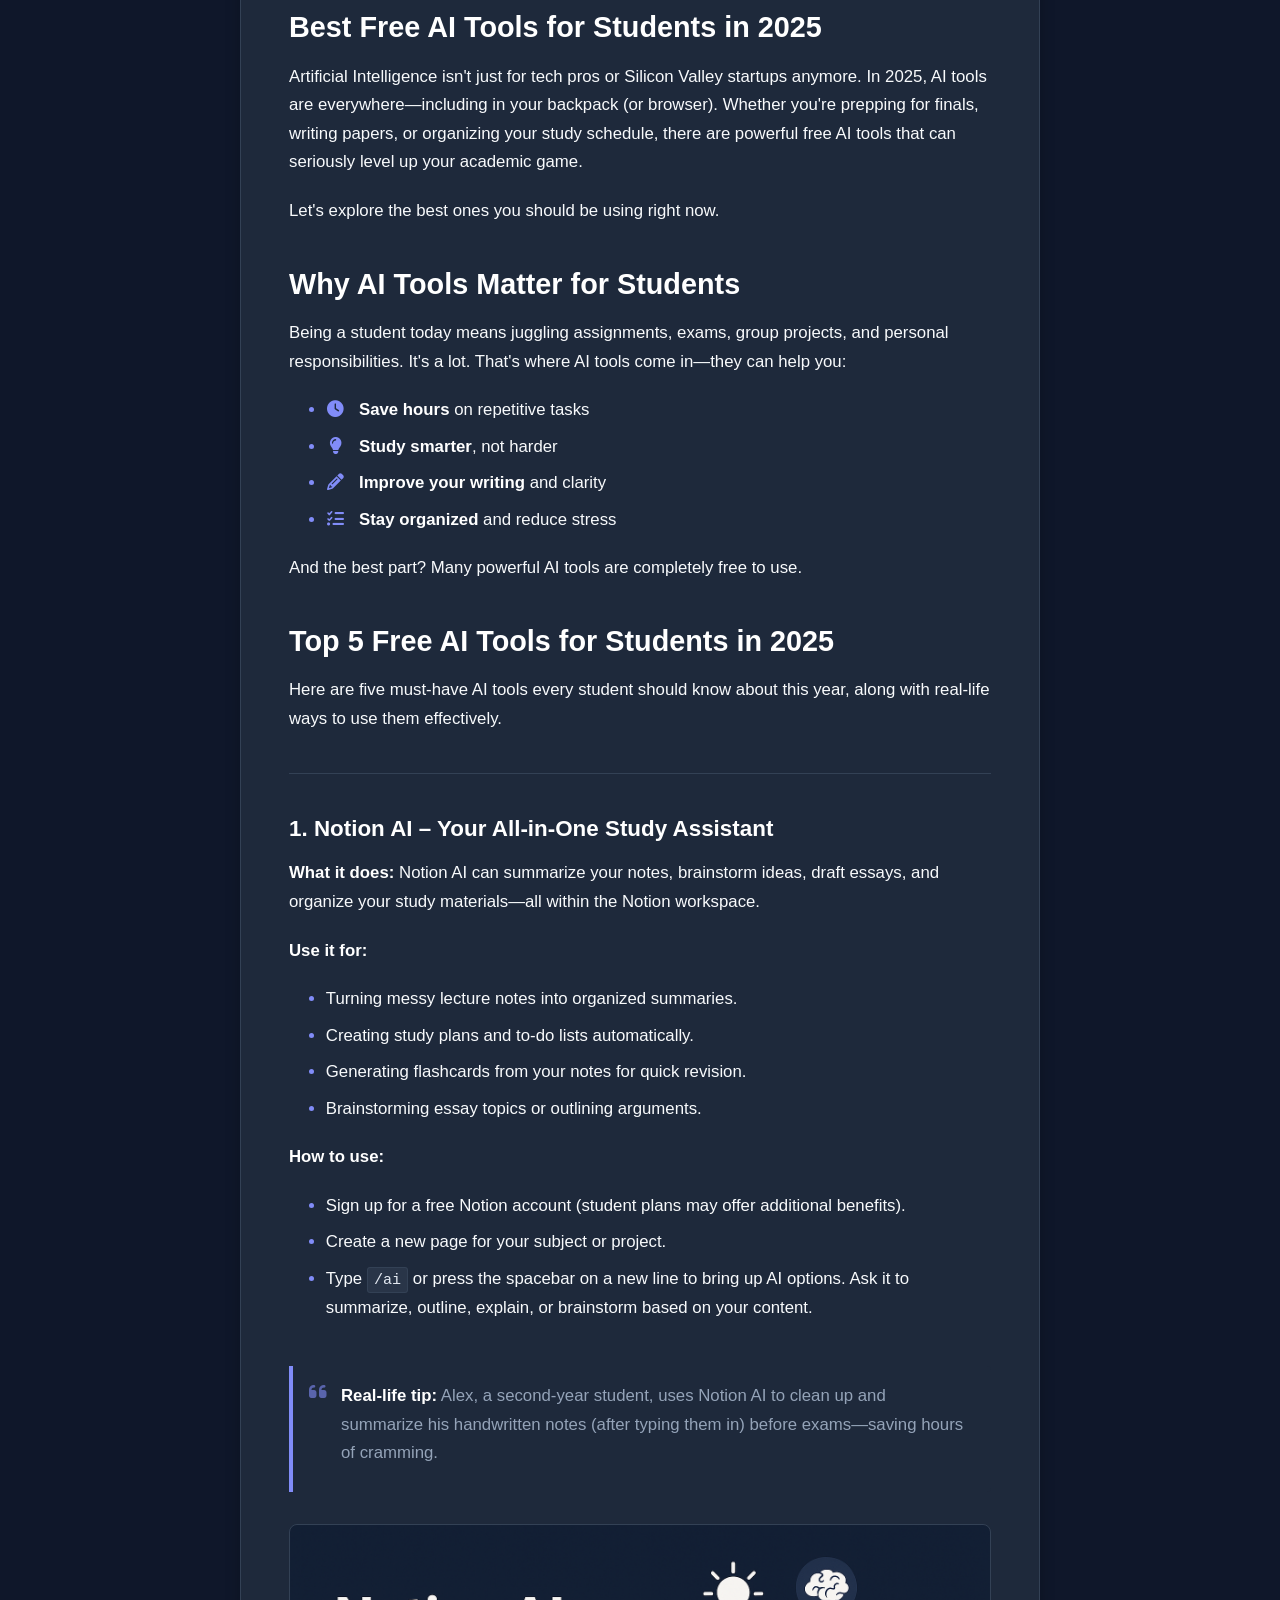
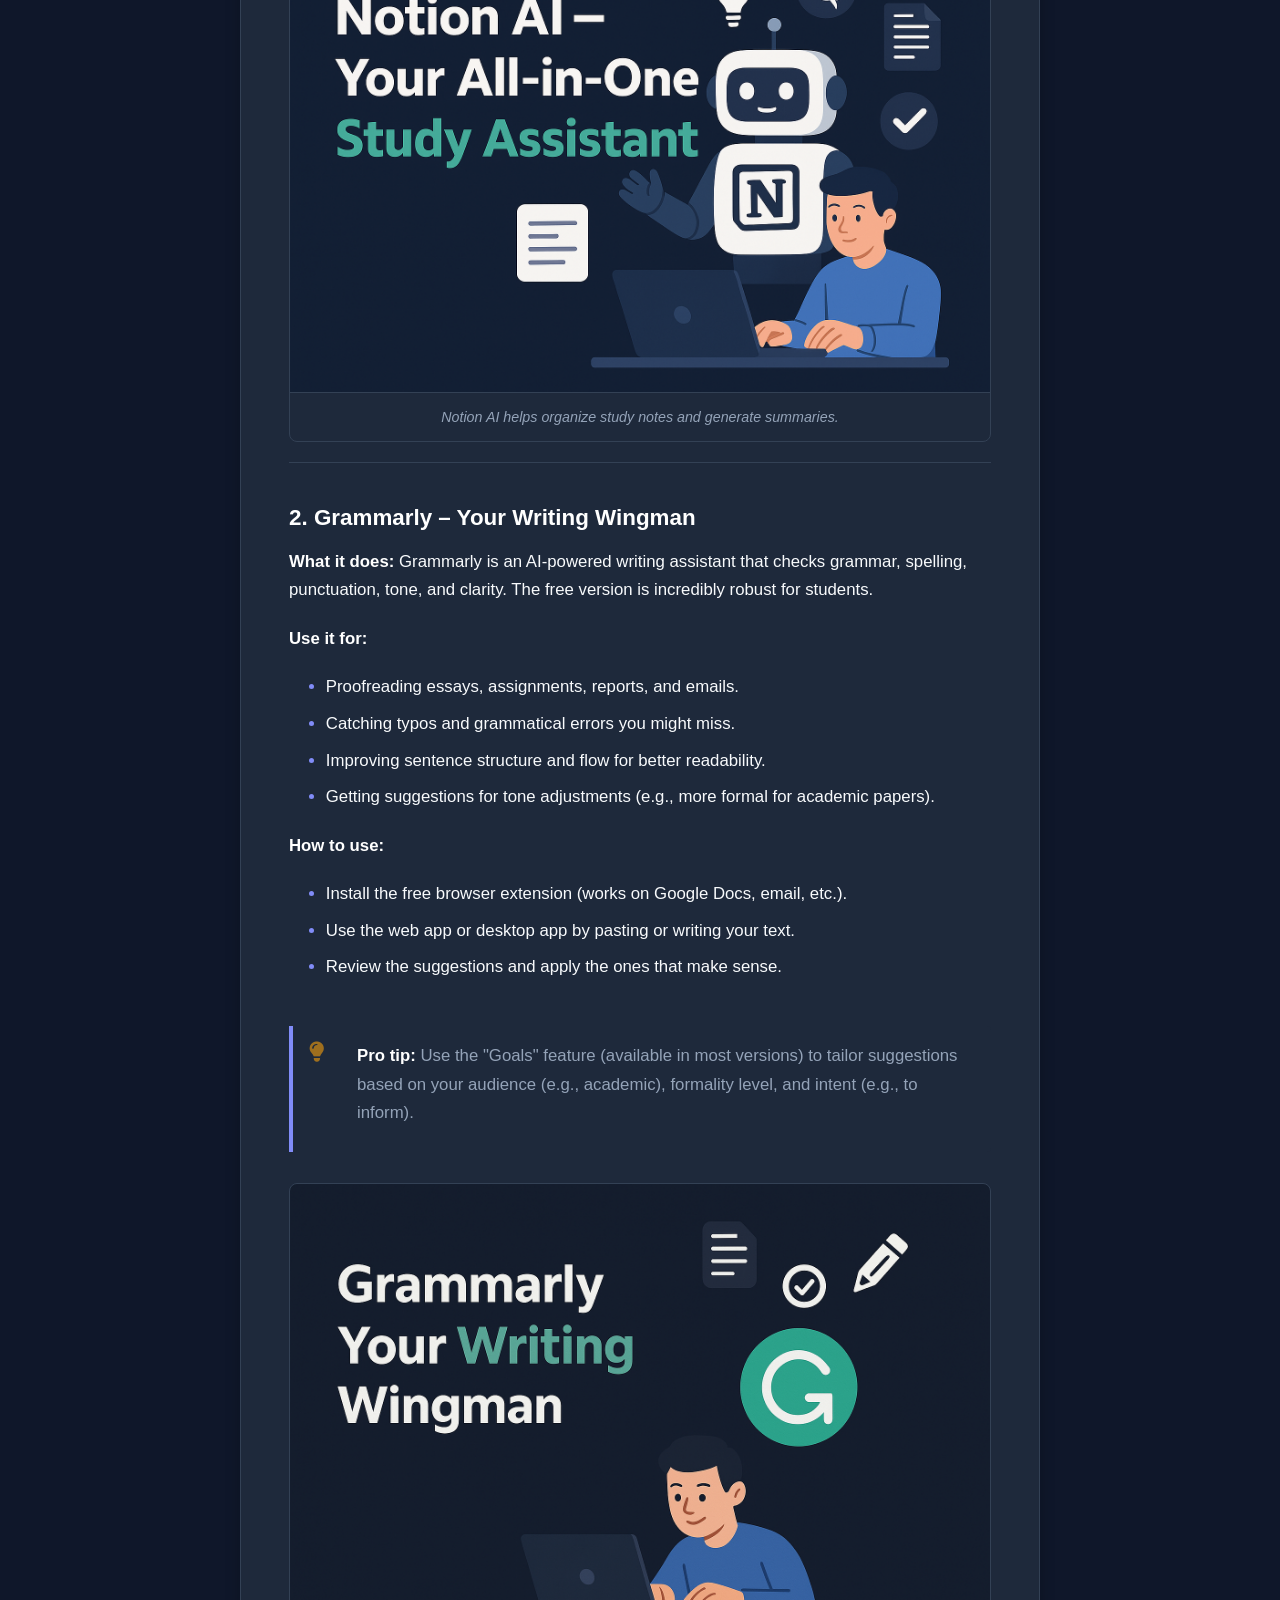
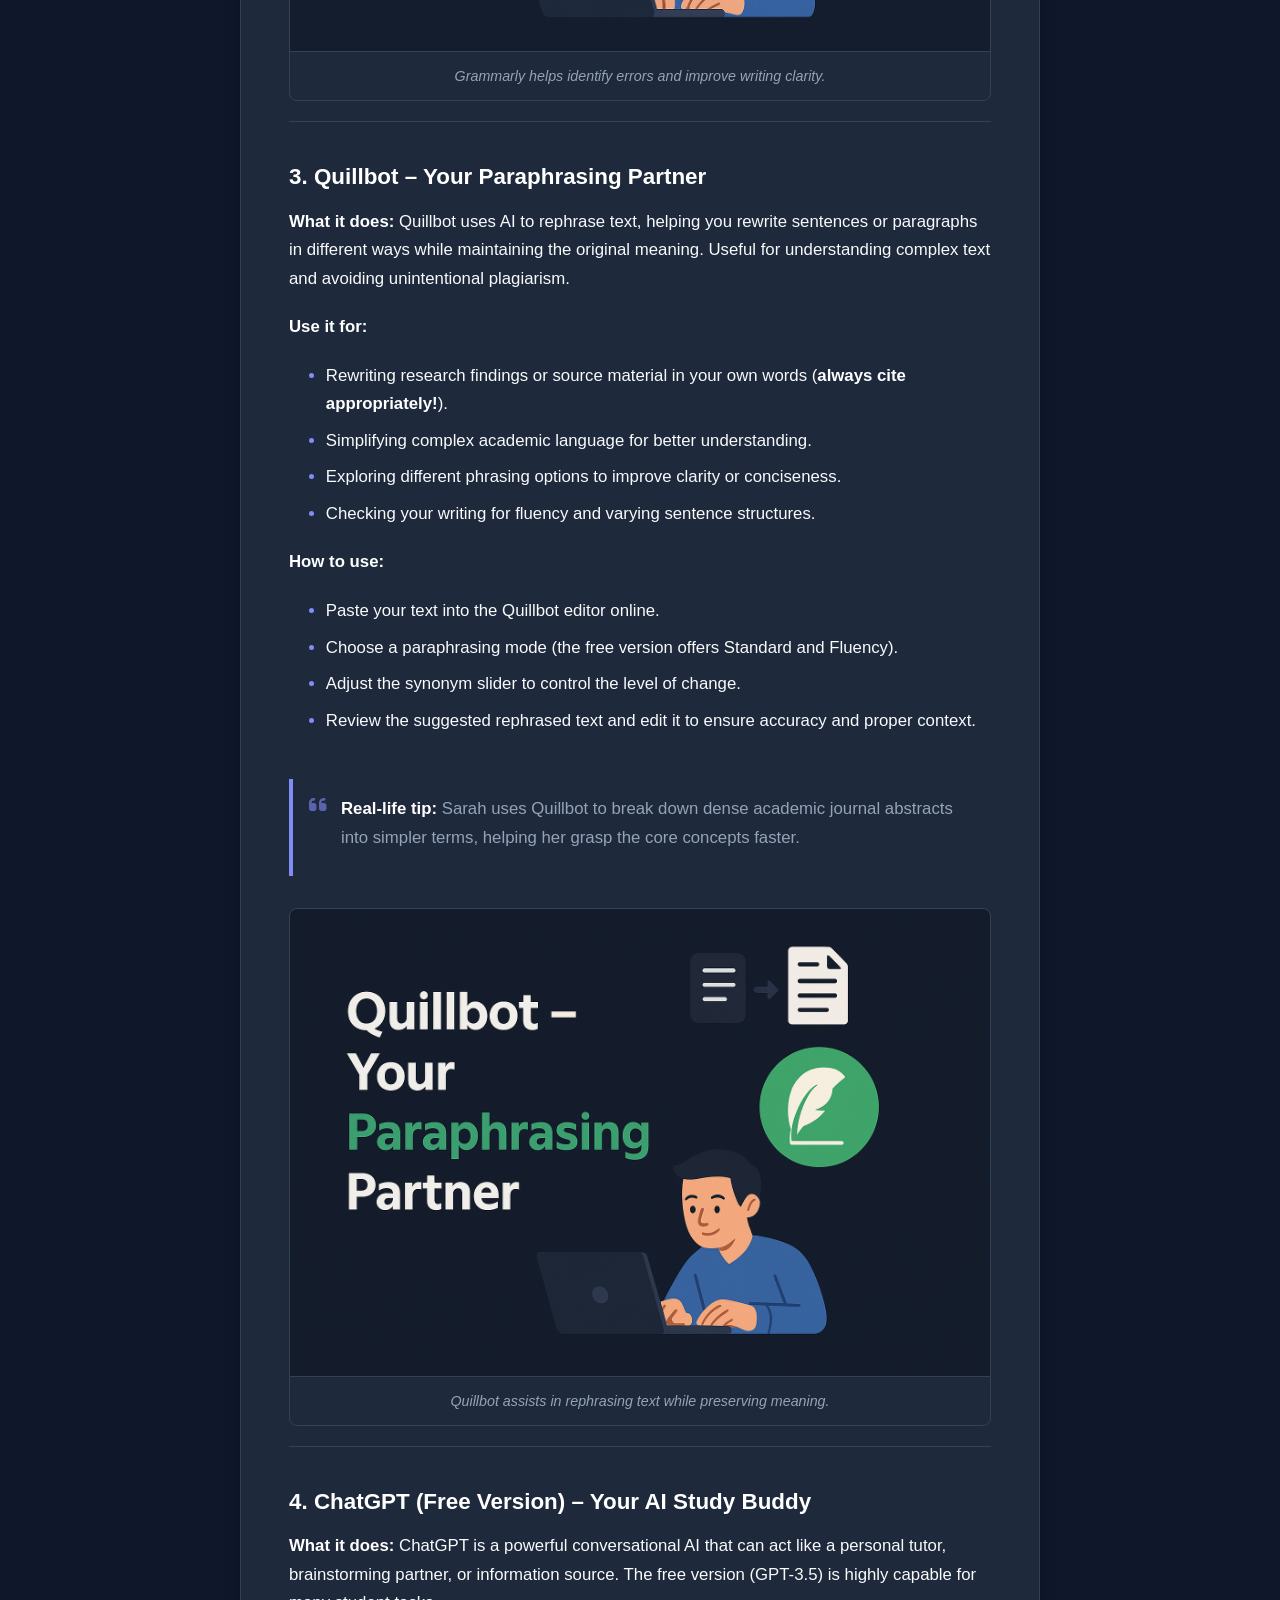
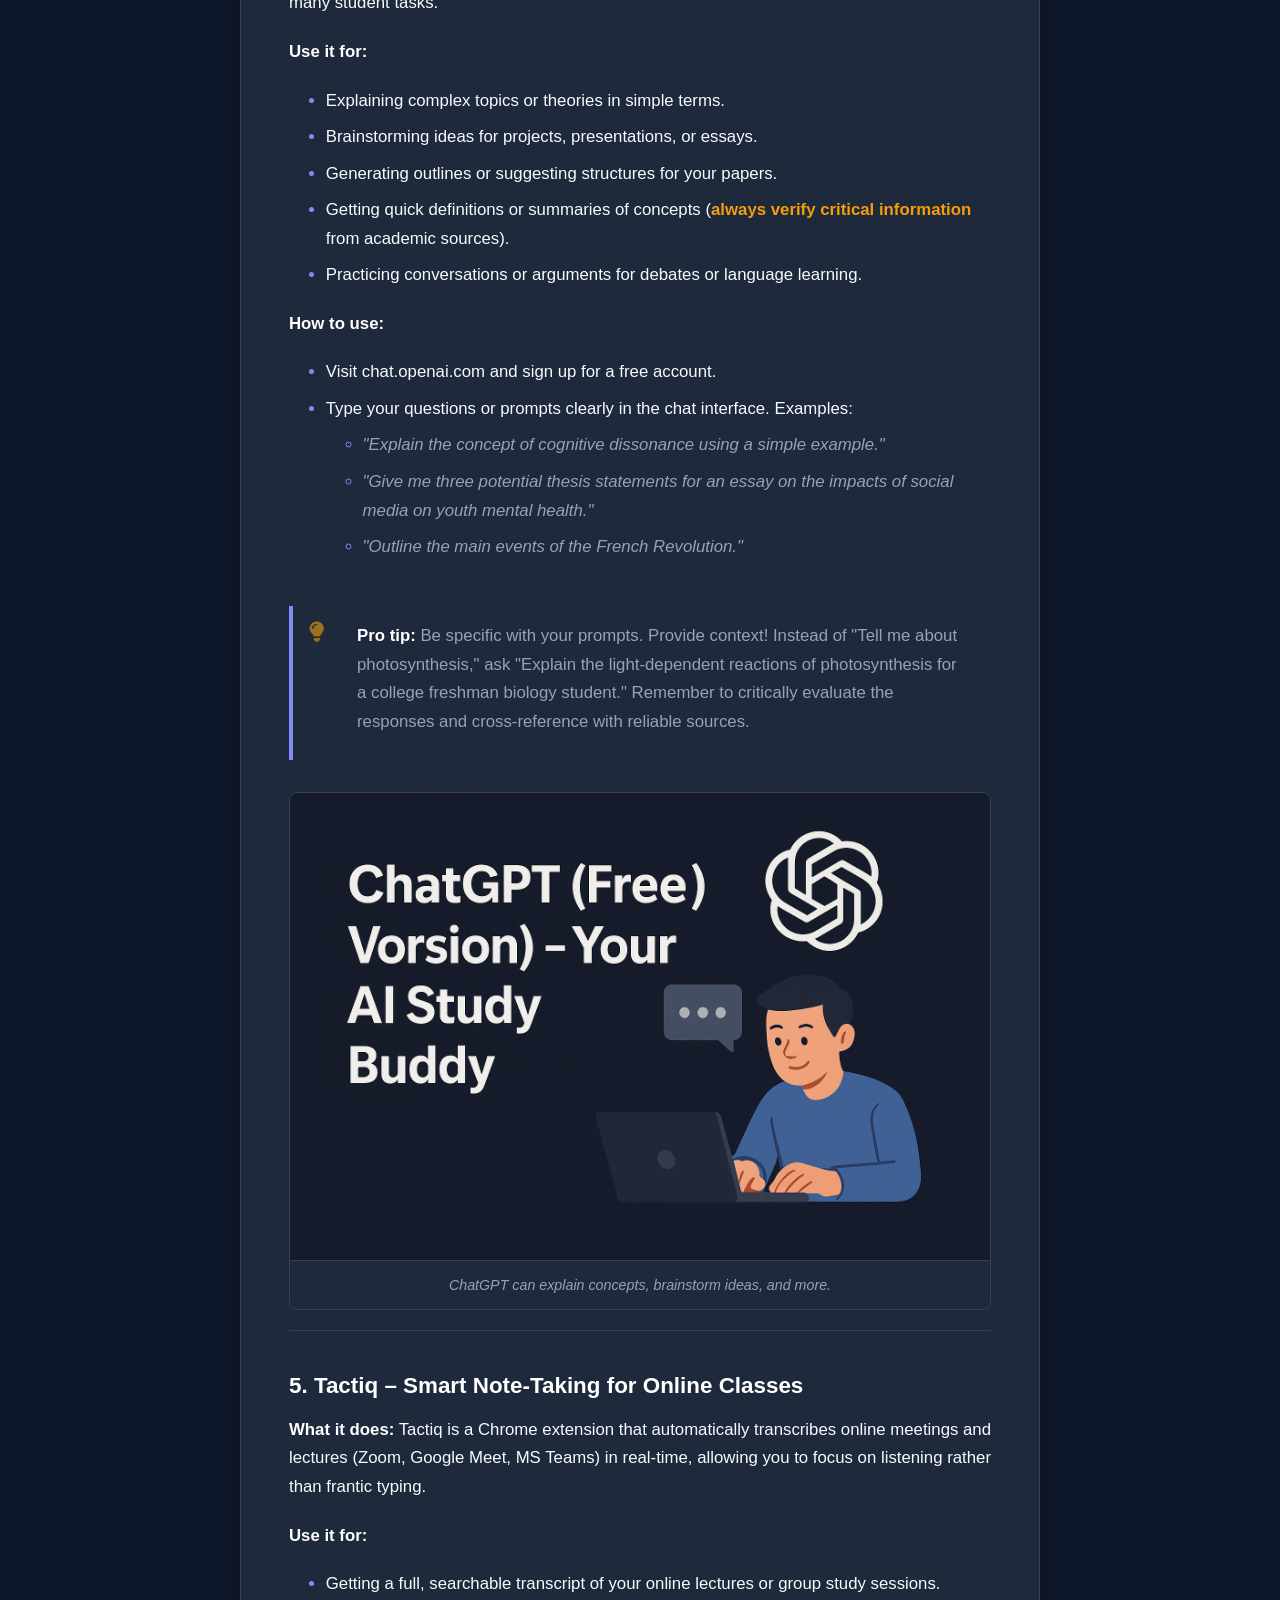
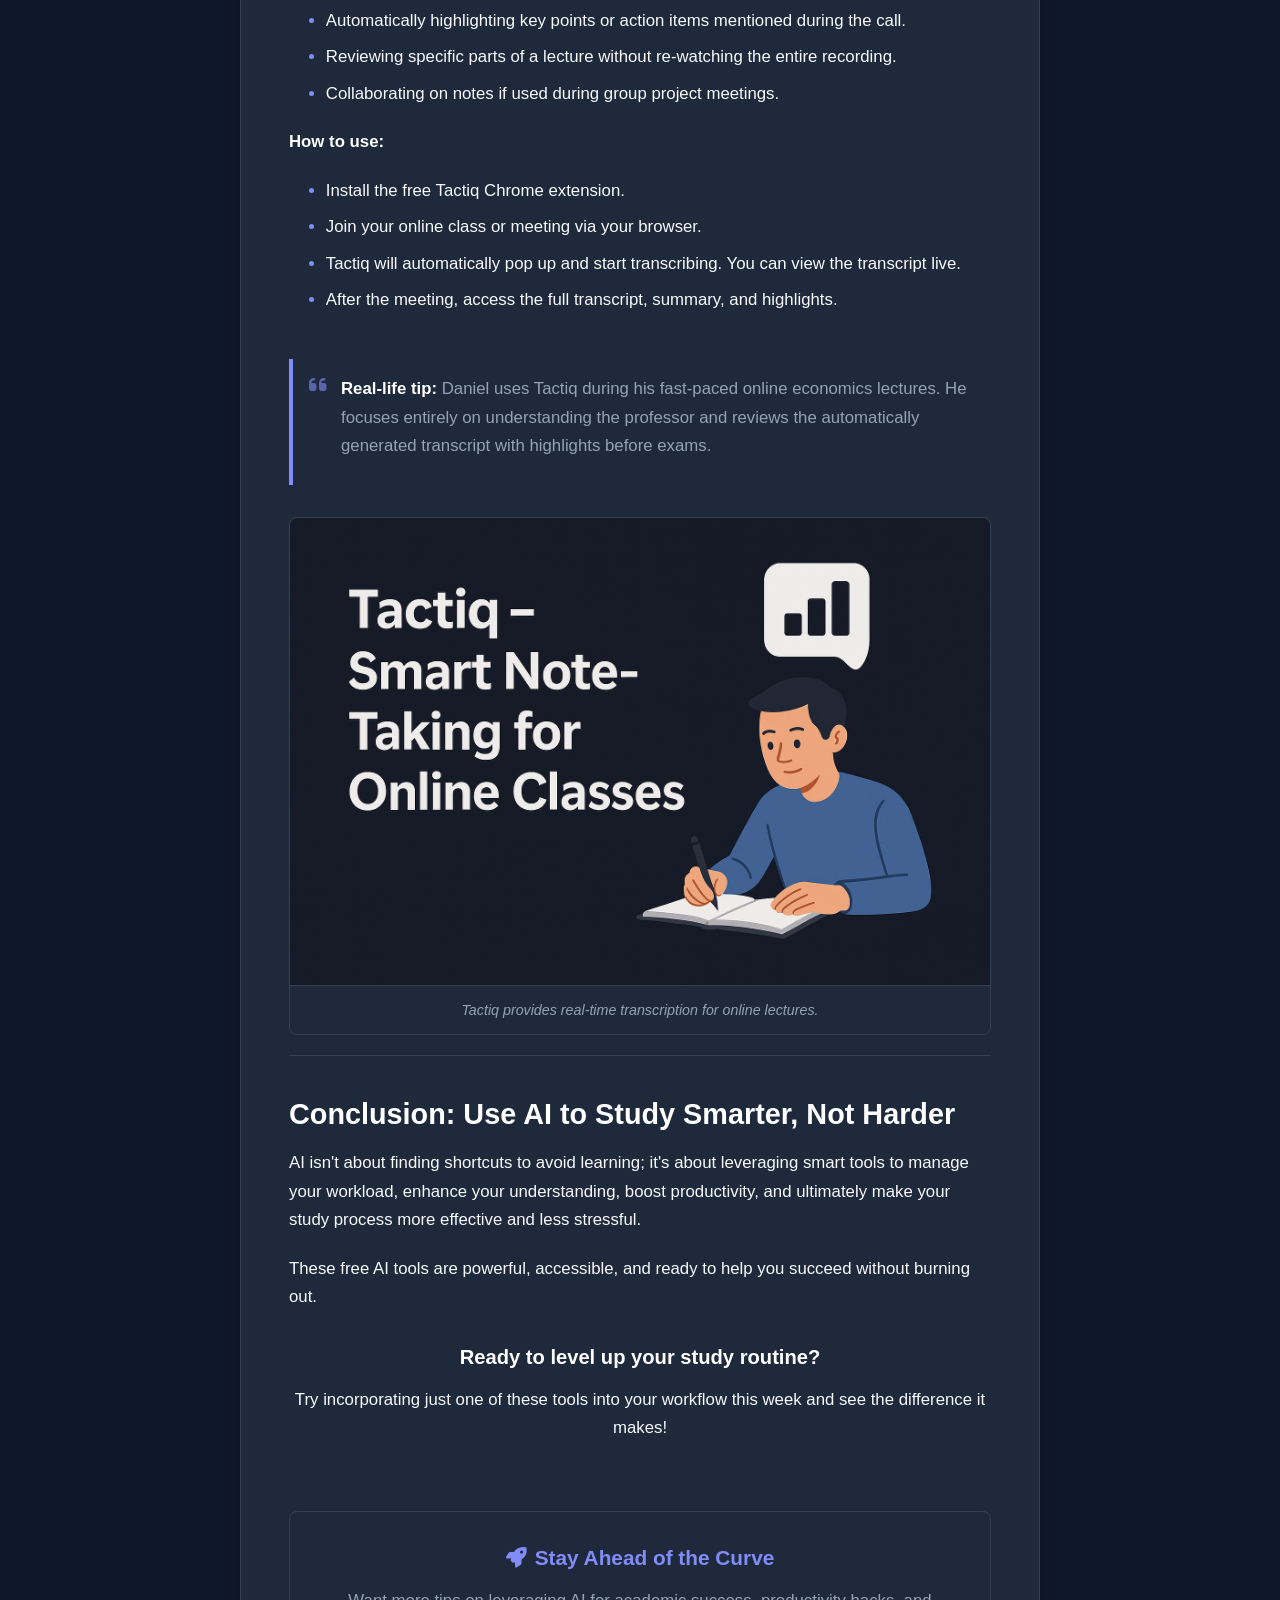
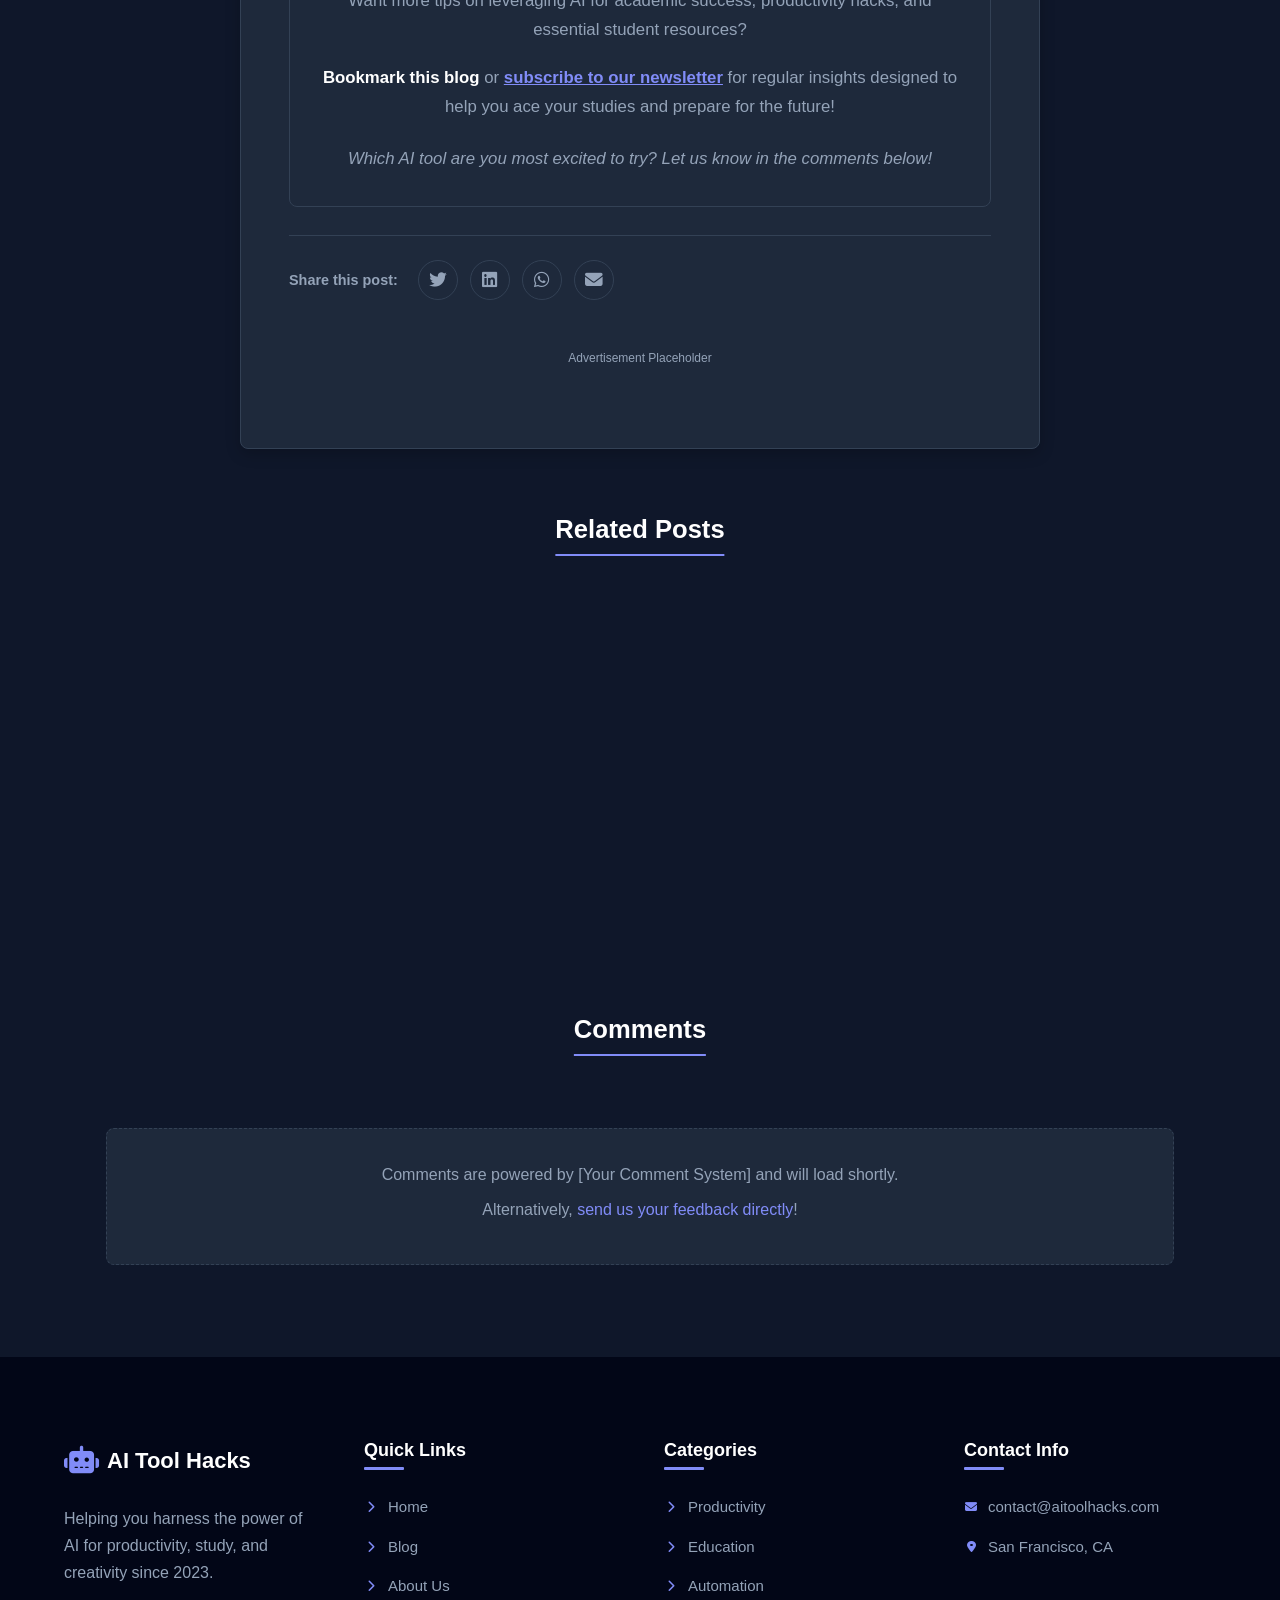
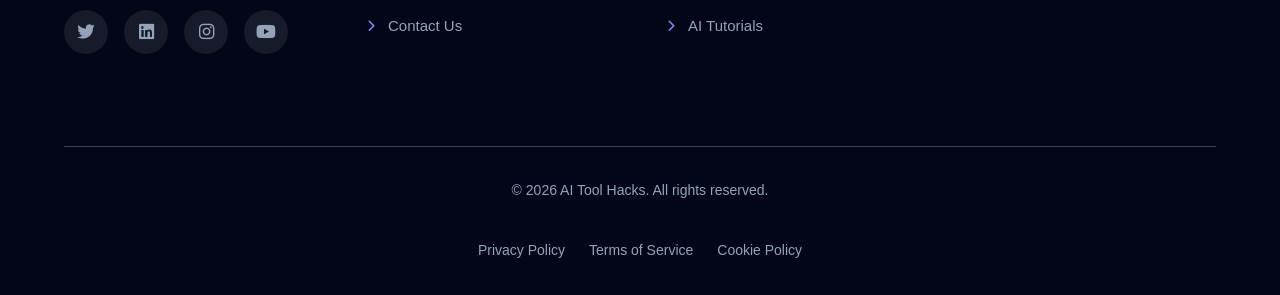
==== commit 89ce6a38: "Updated file with new changes" ====
--- a/blog/blog1.html
+++ b/blog/blog1.html
@@ -33,7 +33,7 @@
     <!-- Stylesheets -->
     <link rel="stylesheet" href="https://cdnjs.cloudflare.com/ajax/libs/font-awesome/6.4.0/css/all.min.css" integrity="sha512-iecdLmaskl7CVkqkXNQ/ZH/XLlvWZOJyj7Yy7tcenmpD1ypASozpmT/E0iPtmFIB46ZmdtAc9eNBvH0H/ZpiBw==" crossorigin="anonymous" referrerpolicy="no-referrer" />
     <!-- ★ CRITICAL: Verify this path is correct relative to your HTML file location ★ -->
-    <link rel="stylesheet" href="../assets/css/blog1.css">
+    <link rel="stylesheet" href="../assets/css/blog/blog.css">
 
     <!-- Google AdSense placeholder (From original blog1.html) -->
     <script async src="https://pagead2.googlesyndication.com/pagead/js/adsbygoogle.js?client=ca-pub-0000000000000000" crossorigin="anonymous"></script> <!-- ★ UPDATE Client ID ★ -->
@@ -65,23 +65,7 @@
     </button>
 
     <!-- Reusable Navigation (Structure from Template, content verified against original blog1) -->
-    <nav class="navbar" role="navigation" aria-label="Main Navigation">
-        <div class="container">
-            <a href="/" class="logo" data-nav="logo">
-                <span class="logo-icon"><i class="fas fa-robot"></i></span>
-                <span>AI Tool Hacks</span>
-            </a>
-            <button class="menu-toggle" aria-label="Toggle navigation" aria-expanded="false" aria-controls="nav-links-list">
-                <span class="hamburger"></span>
-            </button>
-            <ul class="nav-links" id="nav-links-list">
-                <li><a href="/index.html" data-nav="home"><i class="fas fa-home"></i> Home</a></li>
-                <li><a href="/blogs.html" data-nav="blogs"><i class="fas fa-blog"></i> Blogs</a></li>
-                <li><a href="/about.html" data-nav="about"><i class="fas fa-info-circle"></i> About</a></li>
-                <li><a href="/contact.html" data-nav="contact"><i class="fas fa-envelope"></i> Contact</a></li>
-            </ul>
-        </div>
-    </nav>
+    <div id="navbar-placeholder"></div>
 
     <!-- Main Blog Post Content -->
     <main class="blog-container container">
@@ -388,58 +372,7 @@
     </main>
 
     <!-- Reusable Footer (From Template) -->
-     <footer class="footer">
-         <div class="container">
-             <div class="footer-content">
-                 <div class="footer-section footer-about">
-                     <div class="footer-logo">
-                         <span class="logo-icon"><i class="fas fa-robot"></i></span>
-                         <span>AI Tool Hacks</span>
-                     </div>
-                     <p>Helping you harness the power of AI for productivity, study, and creativity since 2023.</p>
-                      <div class="social-links">
-                         <a href="#" aria-label="Follow us on Twitter"><i class="fab fa-twitter"></i></a> <!-- ★ UPDATE links ★ -->
-                         <a href="#" aria-label="Connect with us on LinkedIn"><i class="fab fa-linkedin"></i></a><!-- ★ UPDATE links ★ -->
-                         <a href="#" aria-label="Follow us on Instagram"><i class="fab fa-instagram"></i></a><!-- ★ UPDATE links ★ -->
-                         <a href="#" aria-label="Subscribe to our YouTube channel"><i class="fab fa-youtube"></i></a><!-- ★ UPDATE links ★ -->
-                     </div>
-                 </div>
-                 <div class="footer-section">
-                     <h3>Quick Links</h3>
-                     <ul>
-                         <li><a href="/"><i class="fas fa-chevron-right"></i> Home</a></li>
-                         <li><a href="/blogs.html"><i class="fas fa-chevron-right"></i> Blogs</a></li>
-                         <li><a href="/about.html"><i class="fas fa-chevron-right"></i> About Us</a></li>
-                         <li><a href="/contact.html"><i class="fas fa-chevron-right"></i> Contact Us</a></li>
-                     </ul>
-                 </div>
-                 <div class="footer-section">
-                     <h3>Categories</h3> <!-- ★ UPDATE links if using category pages ★ -->
-                     <ul>
-                         <li><a href="#"><i class="fas fa-chevron-right"></i> Productivity</a></li>
-                         <li><a href="#"><i class="fas fa-chevron-right"></i> Education</a></li>
-                         <li><a href="#"><i class="fas fa-chevron-right"></i> Automation</a></li>
-                         <li><a href="#"><i class="fas fa-chevron-right"></i> AI Tutorials</a></li>
-                     </ul>
-                 </div>
-                 <div class="footer-section">
-                      <h3>Contact Info</h3>
-                     <ul>
-                         <li><i class="fas fa-envelope"></i> <a href="mailto:contact@aitoolhacks.com">contact@aitoolhacks.com</a></li> <!-- ★ UPDATE Email ★ -->
-                         <li><i class="fas fa-map-marker-alt"></i> San Francisco, CA</li> <!-- ★ UPDATE Location ★ -->
-                     </ul>
-                 </div>
-             </div>
-             <div class="footer-bottom">
-                  <p>© <span id="current-year">2024</span> AI Tool Hacks. All rights reserved.</p>
-                 <div class="footer-links"> <!-- ★ UPDATE links ★ -->
-                     <a href="#">Privacy Policy</a>
-                     <a href="#">Terms of Service</a>
-                     <a href="#">Cookie Policy</a>
-                 </div>
-             </div>
-         </div>
-     </footer>
+    <div id="footer-placeholder"></div>
 
     <!-- Scroll to Top Button (From Template) -->
     <button class="scroll-to-top" aria-label="Scroll back to top">
@@ -448,6 +381,7 @@
 
     <!-- ★ CRITICAL: Verify this path is correct relative to your HTML file location ★ -->
     <script src="../assets/js/blog1.js"></script>
+    <script src="../assets/js/includes.js"></script>
 
 </body>
-</html>+</html>
--- a/assets/css/blog/blog.css
+++ b/assets/css/blog/blog.css
@@ -0,0 +1,1004 @@
+/* --- Blog Listing Page Specific Styles --- */
+
+/* Ensure variables are available (assuming style.css is loaded first) */
+
+/* === Page Layout === */
+.blog-page-container {
+    padding: 4rem 0; /* More vertical padding */
+}
+
+.blog-page-header {
+    margin-bottom: 3rem; /* Space below header */
+}
+
+.blog-layout {
+    display: grid;
+    grid-template-columns: 1fr; /* Mobile first - single column */
+    gap: 3rem; /* Increased gap for better spacing */
+}
+
+/* Apply two-column layout on larger screens */
+@media (min-width: 992px) { /* Adjust breakpoint as needed */
+    .blog-layout {
+        grid-template-columns: 2fr 1fr; /* Main content wider than sidebar */
+    }
+    /* Explicit ordering is good practice but often not strictly needed if HTML order is correct */
+    .blog-main-content {
+        order: 0;
+    }
+    .blog-sidebar {
+       order: 1;
+    }
+}
+
+/* Add overflow hidden to grid children to prevent content spill */
+.blog-main-content,
+.blog-sidebar {
+    overflow: hidden;
+}
+
+
+/* === Blog Controls (Search/Filter) === */
+.blog-controls {
+    display: flex;
+    flex-wrap: wrap; /* Allow wrapping on smaller screens */
+    gap: 1.5rem;
+    margin-bottom: 2.5rem;
+    padding: 1.5rem;
+    background-color: var(--bg-secondary);
+    border-radius: 8px;
+    border: 1px solid var(--border-color);
+}
+
+.blog-search {
+    flex: 1 1 300px; /* Grow and shrink, base width 300px */
+    position: relative;
+}
+
+.blog-search input[type="search"] {
+    width: 100%;
+    padding: 0.75rem 1rem 0.75rem 2.5rem; /* Add padding for icon */
+    border-radius: 6px;
+    border: 1px solid var(--border-color);
+    background-color: var(--bg-color); /* Match page background */
+    color: var(--text-color);
+    font-size: 0.95rem;
+    transition: var(--transition);
+}
+
+.blog-search input[type="search"]:focus {
+    outline: none;
+    border-color: var(--primary-color);
+    box-shadow: 0 0 0 3px rgba(var(--primary-color), 0.2); /* Focus ring */
+}
+[data-theme="light"] .blog-search input[type="search"]:focus {
+    box-shadow: 0 0 0 3px rgba(99, 102, 241, 0.15); /* Adjust light theme focus */
+}
+
+
+.blog-search .search-icon {
+    position: absolute;
+    left: 0.9rem;
+    top: 50%;
+    transform: translateY(-50%);
+    color: var(--text-light);
+    pointer-events: none; /* Icon doesn't block input clicks */
+    font-size: 0.9rem;
+}
+
+.blog-filter {
+    flex: 1 1 200px; /* Grow and shrink, base width 200px */
+}
+
+.blog-filter select {
+    width: 100%;
+    padding: 0.75rem 1rem;
+    border-radius: 6px;
+    border: 1px solid var(--border-color);
+    background-color: var(--bg-color);
+    color: var(--text-color);
+    font-size: 0.95rem;
+    cursor: pointer;
+    appearance: none; /* Remove default arrow */
+    background-image: url("data:image/svg+xml,%3Csvg xmlns='http://www.w3.org/2000/svg' fill='none' viewBox='0 0 20 20'%3E%3Cpath stroke='%2394a3b8' stroke-linecap='round' stroke-linejoin='round' stroke-width='1.5' d='m6 8 4 4 4-4'/%3E%3C/svg%3E"); /* Custom arrow (color: slate-400) */
+    background-repeat: no-repeat;
+    background-position: right 0.75rem center;
+    background-size: 1.25em 1.25em;
+    transition: var(--transition);
+}
+/* Adjust arrow color for light theme */
+[data-theme="light"] .blog-filter select {
+    background-image: url("data:image/svg+xml,%3Csvg xmlns='http://www.w3.org/2000/svg' fill='none' viewBox='0 0 20 20'%3E%3Cpath stroke='%2364748b' stroke-linecap='round' stroke-linejoin='round' stroke-width='1.5' d='m6 8 4 4 4-4'/%3E%3C/svg%3E"); /* Custom arrow (color: slate-500) */
+}
+
+.blog-filter select:focus {
+    outline: none;
+    border-color: var(--primary-color);
+    box-shadow: 0 0 0 3px rgba(var(--primary-color), 0.2); /* Focus ring */
+}
+[data-theme="light"] .blog-filter select:focus {
+     box-shadow: 0 0 0 3px rgba(99, 102, 241, 0.15); /* Adjust light theme focus */
+}
+
+
+/* === Blog Posts Listing Specifics === */
+.blog-posts-listing {
+    margin-bottom: 3rem; /* Space before pagination */
+     /* Inherits grid styles from .posts-grid in style.css */
+}
+
+/* Re-use .post-card from style.css */
+.blog-post-card {
+    /* Ensure animation properties are set for JS interaction */
+    opacity: 0;
+    transform: translateY(20px);
+    transition: opacity 0.6s ease-out, transform 0.6s ease-out, box-shadow 0.3s ease, border-color 0.3s ease; /* Add base transitions */
+    will-change: opacity, transform;
+    /* Ensure background/border match base card style */
+    background-color: var(--card-bg);
+    border: 1px solid var(--border-color);
+    box-shadow: 0 4px 6px var(--shadow-color);
+}
+.blog-post-card.is-visible {
+    opacity: 1;
+    transform: translateY(0);
+}
+/* Add display:none for JS filtering */
+.blog-post-card.hidden {
+    display: none;
+}
+/* Ensure hover effect from style.css still applies */
+.blog-post-card:hover {
+    transform: translateY(-8px) !important; /* Use !important ONLY if needed to override inline style */
+    box-shadow: 0 12px 24px -4px var(--shadow-color);
+}
+
+
+/* Message area for search/filter results */
+.blog-results-message {
+    margin-bottom: 1.5rem;
+    padding: 1rem;
+    border-radius: 6px;
+    background-color: var(--bg-secondary);
+    border: 1px solid var(--border-color);
+    color: var(--text-light);
+    font-size: 0.95rem;
+    display: none; /* Hidden by default */
+    text-align: center;
+}
+
+/* === Pagination === */
+.pagination {
+    display: flex;
+    justify-content: center;
+    align-items: center;
+    gap: 1rem;
+    margin-top: 3rem;
+}
+
+.pagination-btn {
+    padding: 0.6rem 1.2rem;
+    border: 1px solid var(--border-color);
+    background-color: var(--bg-secondary);
+    color: var(--text-light);
+    border-radius: 6px;
+    cursor: pointer;
+    transition: var(--transition);
+    font-weight: 500;
+    font-size: 0.9rem;
+}
+
+.pagination-btn:hover:not(:disabled) {
+    background-color: var(--primary-color);
+    border-color: var(--primary-color);
+    color: white;
+}
+
+.pagination-btn:disabled {
+    opacity: 0.5;
+    cursor: not-allowed;
+}
+
+.page-info {
+    color: var(--text-light);
+    font-size: 0.9rem;
+    font-weight: 500;
+}
+
+
+/* === Sidebar === */
+.sidebar-widget {
+    background-color: var(--card-bg); /* Use card background for widgets */
+    padding: 1.5rem;
+    border-radius: 8px;
+    margin-bottom: 2rem;
+    border: 1px solid var(--border-color);
+    box-shadow: 0 2px 4px var(--shadow-color);
+}
+.sidebar-widget:last-child {
+    margin-bottom: 0;
+}
+
+.widget-title {
+    font-size: 1.2rem;
+    font-weight: 600;
+    color: var(--text-heading);
+    margin-top: 0; /* Reset margin */
+    margin-bottom: 1.25rem;
+    padding-bottom: 0.5rem;
+    border-bottom: 2px solid var(--primary-color);
+    display: inline-block; /* Make border fit content */
+}
+
+.widget-list {
+    list-style: none;
+    padding: 0;
+    margin: 0;
+}
+
+.widget-list li {
+    margin-bottom: 0.75rem;
+}
+.widget-list li:last-child {
+    margin-bottom: 0;
+}
+
+.widget-list a {
+    color: var(--text-light);
+    transition: var(--transition);
+    display: flex;
+    align-items: center;
+    gap: 0.5rem;
+    font-size: 0.95rem;
+    text-decoration: none; /* Ensure no default underlines */
+    position: relative; /* For potential pseudo-elements */
+    padding: 0.2rem 0; /* Small padding for better click area */
+}
+.widget-list a::before {
+    content: '\f054'; /* FontAwesome chevron-right */
+    font-family: "Font Awesome 6 Free";
+    font-weight: 900;
+    font-size: 0.7em;
+    color: var(--primary-color);
+    opacity: 0.7;
+    transition: transform 0.2s ease, opacity 0.2s ease;
+    flex-shrink: 0; /* Prevent icon shrinking */
+}
+
+.widget-list a:hover {
+    color: var(--primary-color);
+    /* transform: translateX(4px); Optional subtle move */
+}
+.widget-list a:hover::before {
+    transform: scale(1.1); /* Slightly enlarge icon on hover */
+    opacity: 1;
+}
+
+/* Style for active filter link in sidebar */
+.widget-list a.active-filter {
+    color: var(--primary-color);
+    font-weight: 600; /* Make active filter bold */
+}
+.widget-list a.active-filter::before {
+    opacity: 1; /* Ensure icon is fully opaque */
+}
+
+
+/* Sidebar Ad Placeholder Styling */
+.sidebar-ad-placeholder {
+    background-color: var(--bg-secondary); /* Slightly different bg maybe */
+    min-height: 250px; /* Example height */
+    display: flex;
+    align-items: center;
+    justify-content: center;
+    border-radius: 6px;
+    border: 1px dashed var(--border-color);
+    text-align: center;
+    flex-direction: column; /* Stack ad and placeholder text */
+    padding: 1rem;
+    margin-top: 1rem; /* Space if title is present */
+}
+/* Inherit .ad-placeholder-text style from style.css */
+.sidebar-ad-placeholder .ad-placeholder-text {
+    font-size: 0.7rem;
+    margin-top: 8px;
+}
+
+
+/* Sidebar Newsletter */
+.newsletter-widget p {
+    color: var(--text-light);
+    font-size: 0.9rem;
+    margin-bottom: 1rem;
+    margin-top: 0; /* Reset paragraph margin */
+}
+
+.sidebar-newsletter-form {
+    display: flex;
+    flex-direction: column; /* Stack input and button */
+    gap: 0.75rem;
+}
+
+.sidebar-newsletter-form input[type="email"] {
+    padding: 0.6rem 1rem;
+    border: 1px solid var(--border-color);
+    background-color: var(--bg-color);
+    color: var(--text-color);
+    border-radius: 6px;
+    font-size: 0.9rem;
+}
+.sidebar-newsletter-form input[type="email"]:focus {
+     outline: none;
+     border-color: var(--primary-color);
+     box-shadow: 0 0 0 2px rgba(var(--primary-color), 0.2);
+}
+[data-theme="light"] .sidebar-newsletter-form input[type="email"]:focus {
+     box-shadow: 0 0 0 2px rgba(99, 102, 241, 0.15);
+}
+
+
+.sidebar-newsletter-form button {
+    width: 100%;
+    font-size: 0.9rem;
+    padding: 0.6rem 1rem;
+    /* Inherits .btn styles */
+}
+
+/* Reuse newsletter message styles, maybe slightly smaller */
+.sidebar-newsletter-message {
+    margin-top: 0.75rem;
+    font-size: 0.85rem;
+    padding: 0.4rem 0.8rem;
+    /* Inherits base .newsletter-message styles */
+    display: none; /* Hidden by default */
+    border-radius: 4px;
+}
+.sidebar-newsletter-message.success {
+    display: block; /* Show when needed */
+    background-color: rgba(34, 197, 94, 0.15);
+    color: var(--success-color);
+    border: 1px solid rgba(var(--success-color), 0.3);
+}
+.sidebar-newsletter-message.error {
+    display: block; /* Show when needed */
+    background-color: rgba(239, 68, 68, 0.15);
+    color: var(--error-color);
+    border: 1px solid rgba(var(--error-color), 0.3);
+}
+
+
+/* === Responsive Adjustments for Blog Layout === */
+
+@media (max-width: 991px) { /* Below the grid switch */
+    .blog-sidebar {
+       /* Grid takes care of stacking, just add top margin when stacked */
+       margin-top: 3rem;
+    }
+}
+
+@media (max-width: 576px) {
+    .blog-page-container {
+        padding: 2.5rem 0;
+    }
+    .blog-controls {
+        flex-direction: column; /* Stack search and filter */
+        gap: 1rem;
+        padding: 1rem;
+    }
+    .pagination {
+        flex-wrap: wrap; /* Allow pagination buttons to wrap */
+        gap: 0.75rem;
+    }
+    .page-info {
+        order: 1; /* Put page info between buttons */
+        width: 100%;
+        text-align: center;
+        margin: 0.5rem 0;
+    }
+    .pagination-btn.prev { order: 0; }
+    .pagination-btn.next { order: 2; }
+
+    .sidebar-widget {
+        padding: 1.25rem; /* Slightly reduce widget padding */
+    }
+    .widget-title {
+        font-size: 1.1rem; /* Slightly smaller widget title */
+    }
+}
+
+/* this is main style of blog past */
+/* === Base & Theme Variables (Consistent with Template) === */
+:root {
+    --primary-color: #818cf8; /* Indigo-400 */
+    --primary-dark: #6366f1;  /* Indigo-500 */
+    --secondary-color: #10b981; /* Emerald-500 */
+    --secondary-dark: #059669; /* Emerald-600 */
+    --accent-color: #f59e0b;  /* Amber-500 */
+    --text-color: #f8fafc;    /* Slate-50 */
+    --text-light: #94a3b8;   /* Slate-400 */
+    --text-heading: #ffffff;  /* Brighter for headings */
+    --bg-color: #0f172a;      /* Slate-900 */
+    --bg-secondary: #1e293b;  /* Slate-800 */
+    --card-bg: #1e293b;      /* Slate-800 */
+    --border-color: #334155;  /* Slate-700 */
+    --code-bg: #293548;       /* Slightly different code background */
+    --code-text: #e2e8f0;     /* Slate-200 for code */
+    --shadow-color: rgba(0, 0, 0, 0.2);
+    --footer-bg: #020617;      /* Slate-950 */
+    --footer-text: #f1f5f9;    /* Slate-100 */
+    --link-color: var(--primary-color);
+    --link-hover-color: var(--primary-dark);
+    --blockquote-border: var(--primary-color);
+    --transition: all 0.3s ease-in-out;
+    --font-sans: 'Inter', -apple-system, BlinkMacSystemFont, "Segoe UI", Roboto, Helvetica, Arial, sans-serif;
+    --font-serif: 'Lora', Georgia, serif; /* Example serif for body */
+    --font-mono: 'Fira Code', 'Courier New', monospace;
+}
+
+[data-theme="light"] {
+    --primary-color: #6366f1;  /* Indigo-500 */
+    --primary-dark: #4f46e5;   /* Indigo-600 */
+    --secondary-color: #10b981; /* Emerald-500 */
+    --secondary-dark: #059669; /* Emerald-600 */
+    --accent-color: #f59e0b;  /* Amber-500 */
+    --text-color: #334155;    /* Slate-700 */
+    --text-light: #64748b;   /* Slate-500 */
+    --text-heading: #1e293b;  /* Slate-800 */
+    --bg-color: #ffffff;
+    --bg-secondary: #f8fafc;  /* Slate-50 */
+    --card-bg: #ffffff;
+    --border-color: #e2e8f0;  /* Slate-200 */
+    --code-bg: #f1f5f9;       /* Slate-100 for code */
+    --code-text: #475569;     /* Slate-600 for code */
+    --shadow-color: rgba(99, 102, 241, 0.1);
+    --footer-bg: #1e293b;      /* Slate-800 */
+    --footer-text: #f8fafc;    /* Slate-50 */
+    --link-color: var(--primary-dark);
+    --link-hover-color: #3730a3; /* Indigo-700 */
+    --blockquote-border: var(--primary-color);
+}
+
+/* === Global Resets & Base Styles (From Template) === */
+* { margin: 0; padding: 0; box-sizing: border-box; }
+html { scroll-behavior: smooth; scroll-padding-top: 90px; /* Adjusted based on sticky nav height */ }
+body {
+    font-family: var(--font-sans); /* Use Sans for base */
+    line-height: 1.7; /* Increased slightly for readability */
+    color: var(--text-color);
+    background-color: var(--bg-color);
+    transition: background-color 0.3s ease, color 0.3s ease;
+    font-size: 16px;
+    -webkit-font-smoothing: antialiased;
+    -moz-osx-font-smoothing: grayscale;
+}
+.container { width: 100%; max-width: 1200px; margin: 0 auto; padding: 0 1.5rem; }
+img, figure { max-width: 100%; height: auto; display: block; border-radius: 0.5rem; /* Default radius */ }
+a { color: var(--link-color); text-decoration: none; transition: var(--transition); }
+a:hover { color: var(--link-hover-color); text-decoration: underline; }
+h1, h2, h3, h4, h5, h6 { color: var(--text-heading); line-height: 1.3; margin-bottom: 1rem; font-weight: 700; font-family: var(--font-sans); /* Ensure headings use Sans */ }
+/* Base heading sizes defined later in .blog-post-content */
+p { margin-bottom: 1.25rem; }
+ul, ol { margin-bottom: 1.25rem; padding-left: 1.5rem; } /* Base list padding */
+li { margin-bottom: 0.5rem; }
+
+/* Base Blockquote (From Template - will be slightly overridden by specific blog styles) */
+blockquote {
+    margin: 1.5rem 0;
+    padding: 1rem 1.5rem;
+    border-left: 4px solid var(--blockquote-border);
+    background-color: var(--bg-secondary);
+    color: var(--text-light);
+    font-style: italic;
+    border-radius: 0 4px 4px 0;
+}
+blockquote p { margin-bottom: 0.5rem; }
+blockquote footer { font-style: normal; font-size: 0.9em; color: var(--text-light); text-align: right; }
+
+
+/* === Reusable Components (From Template) === */
+.btn { display: inline-flex; align-items: center; justify-content: center; padding: 0.75rem 1.5rem; border-radius: 0.5rem; font-weight: 600; transition: var(--transition); border: none; cursor: pointer; gap: 0.5rem; font-size: 0.9375rem; text-align: center; line-height: 1.2; }
+.btn i { font-size: 1em; }
+.btn:disabled { opacity: 0.7; cursor: not-allowed; }
+.btn-primary { background-color: var(--primary-color); color: white; box-shadow: 0 2px 4px var(--shadow-color); }
+.btn-primary:hover:not(:disabled) { background-color: var(--primary-dark); transform: translateY(-2px); box-shadow: 0 6px 12px var(--shadow-color); }
+.btn-secondary { background-color: var(--secondary-color); color: white; box-shadow: 0 2px 4px var(--shadow-color); }
+.btn-secondary:hover:not(:disabled) { background-color: var(--secondary-dark); transform: translateY(-2px); box-shadow: 0 6px 12px var(--shadow-color); }
+.btn-outline { background-color: transparent; color: var(--primary-color); border: 2px solid var(--primary-color); padding: calc(0.75rem - 2px) calc(1.5rem - 2px); }
+.btn-outline:hover:not(:disabled) { background-color: var(--primary-color); color: white; transform: translateY(-2px); box-shadow: 0 4px 8px var(--shadow-color); }
+.theme-toggle { position: fixed; bottom: 2rem; right: 2rem; width: 3rem; height: 3rem; border-radius: 50%; background-color: var(--primary-color); color: white; border: none; cursor: pointer; display: flex; align-items: center; justify-content: center; z-index: 1000; box-shadow: 0 4px 10px rgba(0, 0, 0, 0.2); transition: var(--transition), transform 0.2s ease; overflow: hidden; }
+.theme-toggle:hover { transform: scale(1.1); background-color: var(--primary-dark); }
+.theme-toggle:active { transform: scale(1.0); }
+.theme-toggle i { position: absolute; transition: opacity 0.3s ease, transform 0.3s ease; font-size: 1.25rem; }
+.theme-toggle .fa-sun { opacity: 0; transform: translateY(100%); }
+.theme-toggle .fa-moon { opacity: 1; transform: translateY(0); }
+[data-theme="light"] .theme-toggle .fa-sun { opacity: 1; transform: translateY(0); }
+[data-theme="light"] .theme-toggle .fa-moon { opacity: 0; transform: translateY(-100%); }
+.navbar { background-color: var(--bg-color); box-shadow: 0 2px 4px var(--shadow-color); position: sticky; top: 0; z-index: 999; padding: 1rem 0; transition: background-color 0.3s ease, box-shadow 0.3s ease; }
+.navbar .container { display: flex; justify-content: space-between; align-items: center; }
+.logo { display: flex; align-items: center; gap: 0.5rem; font-size: 1.5rem; font-weight: 700; color: var(--primary-color); }
+.logo:hover { color: var(--primary-dark); text-decoration: none; }
+.logo-icon { font-size: 1.75rem; color: var(--primary-color); transition: transform 0.3s ease; }
+.logo:hover .logo-icon { transform: rotate(15deg); }
+.nav-links { display: flex; list-style: none; gap: 2rem; }
+.nav-links a { display: flex; align-items: center; gap: 0.5rem; font-weight: 500; position: relative; padding: 0.5rem 0; color: var(--text-light); }
+.nav-links a:hover, .nav-links a.active, .nav-links a[aria-current="page"] { color: var(--primary-color); text-decoration: none; }
+.nav-links a::after { content: ''; position: absolute; bottom: 0; left: 0; width: 0; height: 2px; background-color: var(--primary-color); transition: width 0.3s ease; }
+.nav-links a:hover::after, .nav-links a.active::after, .nav-links a[aria-current="page"]::after { width: 100%; }
+.menu-toggle { display: none; background: none; border: none; cursor: pointer; padding: 0.5rem; z-index: 1001; color: var(--text-color); }
+.menu-toggle .hamburger { display: block; width: 24px; height: 2px; background-color: currentColor; position: relative; transition: background-color 0.1s 0.2s ease-out; }
+.menu-toggle .hamburger::before, .menu-toggle .hamburger::after { content: ''; position: absolute; left: 0; width: 24px; height: 2px; background-color: currentColor; transition: transform 0.3s ease-out, top 0.3s 0.3s ease-out; }
+.menu-toggle .hamburger::before { top: -7px; }
+.menu-toggle .hamburger::after { top: 7px; }
+
+/* Ad Containers (From Template, refined for blog post context) */
+.ad-container {
+     background-color: var(--bg-secondary);
+     padding: 1rem 0;
+     text-align: center;
+     transition: background-color 0.3s ease;
+     border-top: 1px solid var(--border-color);
+     border-bottom: 1px solid var(--border-color);
+     margin: 2rem 0; /* Default margin */
+ }
+.ad-container.ad-container-post {
+    margin: 3rem auto; /* Center ads within post content area */
+    max-width: 728px; /* Typical ad width */
+    background-color: transparent; /* Blend with post background */
+    border: none; /* No borders for inline ads */
+    padding: 0;
+ }
+.ad-container .container { /* Only applies to non-post ads if used */
+    min-height: 90px; display: flex; align-items: center; justify-content: center; flex-direction: column;
+}
+.ad-placeholder-text { color: var(--text-light); display: block; margin-top: 5px; font-size: 0.75rem; }
+
+/* Related Posts Grid & Card Styling (From Template) */
+.posts-grid { display: grid; grid-template-columns: repeat(auto-fit, minmax(min(100%, 300px), 1fr)); gap: 2rem; margin-top: 2rem; }
+.post-card { background: var(--card-bg); border-radius: 0.75rem; overflow: hidden; box-shadow: 0 4px 6px var(--shadow-color); border: 1px solid var(--border-color); display: flex; flex-direction: column; transition: transform 0.3s ease, box-shadow 0.3s ease; } /* Added base transition */
+/* Animation class target for related posts */
+.post-card.animate-on-scroll { opacity: 0; transform: translateY(20px); transition: opacity 0.6s ease-out, transform 0.6s ease-out; }
+.post-card.is-visible { opacity: 1; transform: translateY(0); }
+.post-card:hover { transform: translateY(-5px) !important; /* Ensure hover overrides animation transform */ box-shadow: 0 10px 20px -5px var(--shadow-color); }
+.post-image { height: 180px; overflow: hidden; }
+.post-image img { width: 100%; height: 100%; object-fit: cover; transition: transform 0.5s ease; border-radius: 0; /* Image inside card doesn't need radius */}
+.post-card:hover .post-image img { transform: scale(1.05); }
+.post-content { padding: 1.25rem; flex-grow: 1; display: flex; flex-direction: column; }
+.post-content h3 { font-size: 1.1rem; margin: 0.5rem 0 0.75rem; line-height: 1.4; }
+.post-content h3 a { color: var(--text-heading); }
+.post-content h3 a:hover { color: var(--primary-color); text-decoration: underline; }
+.post-content p { font-size: 0.9rem; color: var(--text-light); margin-bottom: 0; flex-grow: 1; } /* Let paragraph grow */
+.post-meta { font-size: 0.8rem; color: var(--text-light); margin-bottom: 0.5rem; }
+.post-category { color: var(--primary-color); font-weight: 600; }
+
+/* Footer (From Template) */
+.footer { background-color: var(--footer-bg); color: var(--footer-text); padding: 5rem 0 0; transition: background-color 0.3s ease, color 0.3s ease; margin-top: 4rem; }
+.footer-content { display: grid; grid-template-columns: repeat(auto-fit, minmax(220px, 1fr)); gap: 3rem; margin-bottom: 4rem; }
+.footer-section { margin-bottom: 1.5rem; }
+.footer-section h3 { font-size: 1.125rem; font-weight: 600; margin-bottom: 1.5rem; position: relative; display: inline-block; color: white; padding-bottom: 0.5rem; }
+.footer-section h3::after { content: ''; position: absolute; bottom: 0; left: 0; width: 40px; height: 3px; background-color: var(--primary-color); border-radius: 1px; }
+.footer-section p { color: var(--text-light); margin-bottom: 1.5rem; line-height: 1.7; }
+.footer-section ul { list-style: none; padding-left: 0; /* Reset padding */}
+.footer-section ul li { margin-bottom: 0.875rem; }
+.footer-section ul li a, .footer-section ul li { color: var(--text-light); transition: var(--transition); display: flex; align-items: center; gap: 0.6rem; font-size: 0.9375rem; }
+.footer-section ul li i { font-size: 0.8em; color: var(--primary-color); width: 1.2em; text-align: center; flex-shrink: 0; }
+.footer-section ul li a:hover { color: white; transform: translateX(5px); text-decoration: none; }
+.footer-section ul li a:hover i { color: var(--secondary-color); }
+.footer-logo { display: flex; align-items: center; gap: 0.5rem; font-size: 1.375rem; font-weight: 700; color: white; margin-bottom: 1.25rem; }
+.footer-logo:hover { text-decoration: none; }
+.footer-logo .logo-icon { color: var(--primary-color); }
+.social-links { display: flex; gap: 1rem; margin-top: 1.5rem; flex-wrap: wrap; }
+.social-links a { display: flex; align-items: center; justify-content: center; width: 2.75rem; height: 2.75rem; border-radius: 50%; background-color: rgba(255, 255, 255, 0.08); color: var(--text-light); transition: var(--transition), transform 0.2s ease; font-size: 1.1rem; }
+.social-links a:hover { background-color: var(--primary-color); color: white; transform: translateY(-4px) scale(1.05); box-shadow: 0 4px 8px rgba(0, 0, 0, 0.3); text-decoration: none; }
+.footer-bottom { text-align: center; padding: 2rem 0; border-top: 1px solid var(--border-color); color: var(--text-light); font-size: 0.875rem; display: flex; flex-direction: column; gap: 1rem; }
+.footer-links { display: flex; justify-content: center; gap: 1.5rem; flex-wrap: wrap; }
+.footer-links a { color: var(--text-light); transition: var(--transition); }
+.footer-links a:hover { color: white; text-decoration: underline; }
+
+/* === Blog Post Specific Styles (Structure from Template, details merged) === */
+.blog-container { padding-top: 3rem; padding-bottom: 3rem; }
+.blog-post {
+    max-width: 800px; /* Reading width */
+    margin: 0 auto;
+    background-color: var(--card-bg); /* Use card background */
+    padding: 2rem 3rem; /* More padding */
+    border-radius: 8px;
+    box-shadow: 0 5px 15px var(--shadow-color);
+    border: 1px solid var(--border-color);
+}
+.blog-post-header {
+    text-align: center;
+    margin-bottom: 2.5rem;
+    border-bottom: 1px solid var(--border-color);
+    padding-bottom: 1.5rem;
+}
+.blog-post-header h1 {
+    font-size: clamp(2rem, 5vw, 2.8rem);
+    margin-bottom: 1rem;
+    color: var(--text-heading);
+    line-height: 1.2;
+}
+.blog-post-meta {
+    font-size: 0.9rem;
+    color: var(--text-light);
+    display: flex;
+    justify-content: center;
+    gap: 0.75rem;
+    flex-wrap: wrap;
+}
+.blog-post-meta .separator { opacity: 0.5; }
+
+.cover-image {
+    margin: 0 auto 2.5rem auto; /* Center cover image */
+    border-radius: 8px; /* Match post card radius */
+    overflow: hidden;
+    border: 1px solid var(--border-color); /* Add subtle border */
+}
+.cover-image img {
+    border-radius: 7px 7px 0 0; /* Radius only on top corners */
+    display: block;
+    width: 100%;
+}
+.cover-image figcaption {
+    font-size: 0.85rem;
+    color: var(--text-light);
+    text-align: center;
+    margin-top: 0; /* Remove top margin */
+    padding: 0.75rem 1rem;
+    font-style: italic;
+    background-color: var(--bg-secondary); /* Background for caption */
+    border-top: 1px solid var(--border-color);
+}
+
+/* === Blog Post Content Styling (Merging specific styles from blog1.css) === */
+.blog-post-content {
+    /* font-family: var(--font-serif); */ /* Optional: Use serif for post body */
+    font-size: 1.05rem; /* Slightly smaller than template's 1.1rem */
+    color: var(--text-color);
+    line-height: 1.7; /* Consistent line height */
+}
+.blog-post-content h2, .blog-post-content h3, .blog-post-content h4 {
+    font-family: var(--font-sans); /* Headings back to sans-serif */
+    margin-top: 2.5rem;
+    margin-bottom: 1rem;
+    color: var(--text-heading);
+}
+.blog-post-content h2 { font-size: 1.8rem; }
+.blog-post-content h3 { font-size: 1.4rem; margin-top: 2rem; font-weight: 600; }
+.blog-post-content h4 { font-size: 1.2em; margin-top: 1.5rem; font-weight: 600; }
+
+.blog-post-content p, .blog-post-content ul, .blog-post-content ol {
+    margin-bottom: 1.25rem;
+}
+.blog-post-content a {
+    text-decoration: underline;
+    font-weight: 500; /* Make links slightly bolder */
+    color: var(--link-color);
+}
+.blog-post-content a:hover {
+    color: var(--link-hover-color);
+}
+.blog-post-content strong {
+    color: var(--text-heading); /* Make strong text brighter */
+    font-weight: 600;
+}
+
+.blog-post-content ul, .blog-post-content ol {
+    margin-left: 0.5rem; /* Keep slight indent */
+    padding-left: 1.8rem; /* Ensure enough space for markers */
+}
+.blog-post-content li::marker {
+    color: var(--primary-color); /* Style list bullets/numbers */
+}
+/* Specific styling for ULs with icons (from original blog1) */
+.blog-post-content ul li i.fa-fw {
+    margin-right: 0.5em;
+    width: 1.2em;
+    text-align: center;
+}
+
+/* Specific Blockquote styling (from original blog1.css - includes icons) */
+.blog-post-content blockquote {
+    position: relative;
+    padding-left: 3rem; /* Increased padding for icon */
+    margin: 1.5rem 0 2rem 0;
+    border-left: 4px solid var(--blockquote-border);
+    background-color: var(--bg-secondary);
+    color: var(--text-light);
+    font-style: italic;
+    border-radius: 0 4px 4px 0;
+}
+.blog-post-content blockquote i.fa-quote-left,
+.blog-post-content blockquote i.fa-lightbulb {
+    position: absolute;
+    left: 1rem;
+    top: 1rem; /* Adjust as needed */
+    color: var(--primary-color);
+    opacity: 0.6;
+    font-size: 1.2em;
+    line-height: 1; /* Prevent icon affecting line height */
+}
+.blog-post-content blockquote i.fa-lightbulb { color: var(--accent-color); }
+.blog-post-content blockquote p {
+    margin-bottom: 0.5rem;
+    font-style: normal; /* Override base italic style if needed for content */
+    /* margin-left: 1.5rem; */ /* Optional: Add margin if icon overlaps text */
+}
+/* .blog-post-content blockquote footer {
+     Inherits from base blockquote styles
+} */
+
+/* Inline Image Styling (from original blog1.css) */
+.blog-post-content figure.inline-image {
+     display: block;
+     margin: 1.5rem 0 2rem 0;
+     border-radius: 8px;
+     overflow: hidden;
+     border: 1px solid var(--border-color);
+     background-color: var(--bg-secondary); /* Background for container */
+     box-sizing: border-box;
+}
+.blog-post-content figure.inline-image img {
+     display: block;
+     width: 100%; /* Force image to fill figure width */
+     height: auto; /* Maintain aspect ratio */
+     max-width: 100%; /* Ensure responsiveness */
+     border-radius: 7px 7px 0 0; /* Match cover image style */
+     box-sizing: border-box;
+     border-bottom: 1px solid var(--border-color); /* Separate img from caption */
+}
+.blog-post-content figure.inline-image figcaption {
+     font-size: 0.85em;
+     color: var(--text-light);
+     text-align: center;
+     padding: 0.75rem 1rem;
+     box-sizing: border-box;
+     font-style: italic;
+     /* background-color: var(--bg-secondary); /* Figure has bg now */
+     /* border-top: 1px solid var(--border-color); /* Img has border-bottom now */
+}
+
+/* Code Block Styling (From Template) */
+.blog-post-content pre {
+    background-color: var(--code-bg);
+    color: var(--code-text);
+    padding: 1.5rem;
+    border-radius: 6px;
+    overflow-x: auto;
+    margin: 2rem 0;
+    font-family: var(--font-mono);
+    font-size: 0.95em;
+    line-height: 1.6;
+    border: 1px solid var(--border-color);
+    box-shadow: inset 0 1px 3px rgba(0,0,0,0.1);
+    white-space: pre;
+}
+.blog-post-content code { /* Inline code */
+    font-family: var(--font-mono);
+    font-size: 0.90em; /* Slightly smaller than pre */
+    background-color: var(--code-bg);
+    color: var(--code-text);
+    padding: 0.2em 0.4em;
+    border-radius: 3px;
+    border: 1px solid var(--border-color);
+    /* Prevent inline code from breaking */
+    word-wrap: break-word;
+    white-space: normal;
+}
+.blog-post-content pre code { /* Code inside pre blocks */
+    background-color: transparent;
+    padding: 0;
+    border: none;
+    font-size: 1em; /* Inherit from pre */
+    color: inherit;
+    white-space: inherit; /* Let pre handle whitespace */
+}
+/* Add horizontal rule styling */
+.blog-post-content hr {
+    border: 0;
+    height: 1px;
+    background-color: var(--border-color);
+    margin: 2.5rem 0;
+}
+
+/* TOC Styling (from original blog1.css) */
+.toc {
+    background-color: var(--bg-secondary);
+    padding: 1.5rem 2rem;
+    margin: 2rem 0 3rem 0;
+    border-radius: 6px;
+    border-left: 5px solid var(--primary-color);
+    box-shadow: 0 2px 5px rgba(0,0,0,0.1);
+}
+.toc h4 {
+    margin-top: 0;
+    margin-bottom: 1rem;
+    font-size: 1.2em;
+    color: var(--text-heading);
+    border-bottom: 1px solid var(--border-color);
+    padding-bottom: 0.5rem;
+    display: flex; /* Align icon and text */
+    align-items: center;
+    gap: 0.5rem;
+}
+.toc h4 i { font-size: 1em; color: var(--primary-color); }
+.toc ul { list-style: none; padding-left: 0; margin-bottom: 0; }
+.toc ul li { margin-bottom: 0.5rem; }
+.toc ul li a { color: var(--text-light); text-decoration: none; font-weight: 500; transition: color 0.2s ease; }
+.toc ul li a:hover { color: var(--primary-color); text-decoration: underline; }
+.toc ul ul { padding-left: 1.5rem; margin-top: 0.5rem; } /* Nested list */
+.toc ul ul li { font-size: 0.95em; }
+
+/* CTA Section Styling (from original blog1.css) */
+.cta-section {
+    background-color: var(--bg-secondary);
+    padding: 2rem;
+    margin-top: 3rem;
+    border-radius: 8px;
+    text-align: center;
+    border: 1px solid var(--border-color);
+}
+.cta-section h3 {
+    margin-top: 0;
+    color: var(--primary-color);
+    font-size: 1.3rem;
+    display: flex;
+    align-items: center;
+    justify-content: center;
+    gap: 0.5rem;
+    margin-bottom: 1rem;
+}
+.cta-section h3 i { font-size: 1em; }
+.cta-section p { color: var(--text-light); }
+.cta-section p:last-child { margin-bottom: 0; }
+.cta-section strong { color: var(--text-heading); }
+.cta-section a { color: var(--primary-color); font-weight: 600; }
+.cta-section a:hover { color: var(--primary-dark); }
+
+
+/* Share Buttons (From Template, slightly adjusted) */
+.share-buttons {
+    margin-top: 3rem;
+    padding-top: 1.5rem;
+    border-top: 1px solid var(--border-color);
+    display: flex;
+    align-items: center;
+    gap: 0.75rem; /* Slightly increased gap */
+    flex-wrap: wrap;
+}
+.share-buttons span {
+    font-weight: 600;
+    color: var(--text-light);
+    margin-right: 0.5rem;
+    font-size: 0.9rem;
+}
+.share-buttons a {
+    display: inline-flex;
+    align-items: center;
+    justify-content: center;
+    width: 2.5rem; height: 2.5rem;
+    border-radius: 50%;
+    background-color: var(--bg-secondary);
+    color: var(--text-light);
+    font-size: 1.1rem;
+    transition: var(--transition);
+    border: 1px solid var(--border-color);
+    text-decoration: none; /* Remove underline */
+}
+.share-buttons a:hover {
+    background-color: var(--primary-color);
+    color: white;
+    transform: scale(1.1);
+    text-decoration: none;
+    border-color: var(--primary-color);
+}
+
+/* Related Posts & Comments Sections Wrapper (From Template) */
+.related-posts, .comments-section {
+    max-width: 1100px; /* Wider than blog post for grid layout */
+    margin: 4rem auto 0 auto;
+    padding: 0 1rem; /* Padding for smaller screens */
+}
+.related-posts h2, .comments-section h2 {
+    font-size: 1.6rem;
+    text-align: center;
+    margin-bottom: 2.5rem;
+    border-bottom: 2px solid var(--primary-color);
+    display: inline-block;
+    padding-bottom: 0.5rem;
+    /* Centering trick */
+    position: relative;
+    left: 50%;
+    transform: translateX(-50%);
+}
+.comment-placeholder {
+    background-color: var(--card-bg); /* Use card bg */
+    padding: 2rem;
+    border-radius: 8px;
+    text-align: center;
+    color: var(--text-light);
+    border: 1px dashed var(--border-color);
+    margin-top: 2rem; /* Ensure space from heading */
+}
+.comment-placeholder p { margin-bottom: 0.5rem; }
+.comment-placeholder a { color: var(--primary-color); }
+
+/* Scroll to Top Button (From Template) */
+.scroll-to-top { position: fixed; bottom: 6rem; right: 2rem; width: 3rem; height: 3rem; border-radius: 50%; background-color: var(--secondary-color); color: white; border: none; cursor: pointer; display: flex; align-items: center; justify-content: center; z-index: 998; box-shadow: 0 4px 8px rgba(0, 0, 0, 0.2); opacity: 0; visibility: hidden; transform: translateY(10px); transition: opacity 0.3s ease, visibility 0.3s ease, transform 0.3s ease; }
+.scroll-to-top.visible { opacity: 1; visibility: visible; transform: translateY(0); }
+.scroll-to-top:hover { background-color: var(--secondary-dark); transform: scale(1.1); }
+.scroll-to-top i { font-size: 1.2rem; }
+
+/* === Animations (Using Class - From Template) === */
+.animate-on-scroll {
+    /* opacity: 0; */
+    transform: translateY(20px);
+    transition: opacity 0.6s ease-out, transform 0.6s ease-out;
+    will-change: opacity, transform; /* Hint to browser for optimization */
+}
+.animate-on-scroll.is-visible {
+    opacity: 1;
+    transform: translateY(0);
+}
+
+
+/* === Responsive Styles (From Template, slightly adjusted for blog context) === */
+@media (max-width: 1024px) {
+    .blog-post { padding: 1.5rem 2rem; }
+}
+@media (max-width: 768px) {
+    html { scroll-padding-top: 70px; } /* Adjust for mobile nav */
+    .menu-toggle { display: block; }
+    .nav-links { position: fixed; top: 0; left: 0; width: 100%; height: 100vh; background-color: var(--bg-secondary); flex-direction: column; align-items: center; justify-content: center; gap: 2.5rem; opacity: 0; visibility: hidden; transform: translateY(-20px); transition: opacity 0.4s ease, visibility 0s 0.4s linear, transform 0.4s ease; z-index: 1000; }
+    .nav-links.active { opacity: 1; visibility: visible; transform: translateY(0); transition-delay: 0s; }
+    .nav-links.active li { opacity: 0; animation: fadeIn 0.5s ease forwards; /* Basic fade-in for links */ }
+    .nav-links.active li:nth-child(1) { animation-delay: 0.2s; }
+    .nav-links.active li:nth-child(2) { animation-delay: 0.3s; }
+    .nav-links.active li:nth-child(3) { animation-delay: 0.4s; }
+    .nav-links.active li:nth-child(4) { animation-delay: 0.5s; }
+    @keyframes fadeIn { from { opacity: 0; } to { opacity: 1; } } /* Define fadeIn used above */
+    .menu-toggle.active .hamburger { background-color: transparent; transition: background-color 0.1s ease-out; }
+    .menu-toggle.active .hamburger::before { transform: rotate(45deg); top: 0; transition: top 0.3s ease-out, transform 0.3s 0.3s ease-out; }
+    .menu-toggle.active .hamburger::after { transform: rotate(-45deg); top: 0; transition: top 0.3s ease-out, transform 0.3s 0.3s ease-out; }
+
+    .blog-post { padding: 1.5rem; }
+    .blog-post-header h1 { font-size: 1.8rem; }
+    .blog-post-content { font-size: 1rem; } /* Slightly smaller on mobile */
+    .blog-post-content h2 { font-size: 1.5rem; }
+    .blog-post-content h3 { font-size: 1.2rem; }
+    .blog-post-content pre { font-size: 0.9em; } /* Smaller code blocks */
+
+    .footer-content { grid-template-columns: repeat(auto-fit, minmax(250px, 1fr)); } /* Keep auto-fit */
+    .posts-grid { gap: 1.5rem; } /* Smaller gap for related posts */
+    .related-posts, .comments-section { padding: 0; } /* Remove side padding on mobile */
+}
+@media (max-width: 480px) {
+    body { font-size: 15px; }
+    .container { padding: 0 1rem; }
+    .blog-post { padding: 1rem; border-radius: 4px;}
+    .blog-post-header h1 { font-size: 1.6rem; }
+    .blog-post-meta { font-size: 0.8rem; }
+    .blog-post-content { font-size: 0.95rem; }
+    .blog-post-content pre { padding: 1rem; font-size: 0.85em;}
+    .toc { padding: 1rem 1.5rem; } /* Smaller TOC padding */
+    .cta-section { padding: 1.5rem; } /* Smaller CTA padding */
+
+    .share-buttons { gap: 0.5rem; justify-content: center; /* Center buttons */ }
+    .share-buttons span { display: block; width: 100%; margin-bottom: 0.5rem; text-align: center;}
+    .share-buttons a { width: 2.2rem; height: 2.2rem; font-size: 1rem;}
+
+    .related-posts, .comments-section { margin-top: 3rem; }
+    .related-posts h2, .comments-section h2 { font-size: 1.4rem; margin-bottom: 2rem;}
+
+    /* Footer stacking from template */
+    .footer-content { grid-template-columns: 1fr; text-align: center; }
+    .footer-section h3::after { left: 50%; transform: translateX(-50%); }
+    .footer-section ul { padding-left: 0; }
+    .footer-section ul li { justify-content: center; }
+    .footer-section ul li a { justify-content: center; }
+    .social-links { justify-content: center; }
+    .footer-bottom { padding: 1.5rem 0; flex-direction: column; gap: 1rem; }
+    .footer-links { gap: 1rem; font-size: 0.8125rem; }
+
+    .theme-toggle { width: 2.75rem; height: 2.75rem; bottom: 1rem; right: 1rem; }
+    .scroll-to-top { width: 2.75rem; height: 2.75rem; bottom: 4.75rem; right: 1rem; } /* Adjust position relative to theme toggle */
+}
